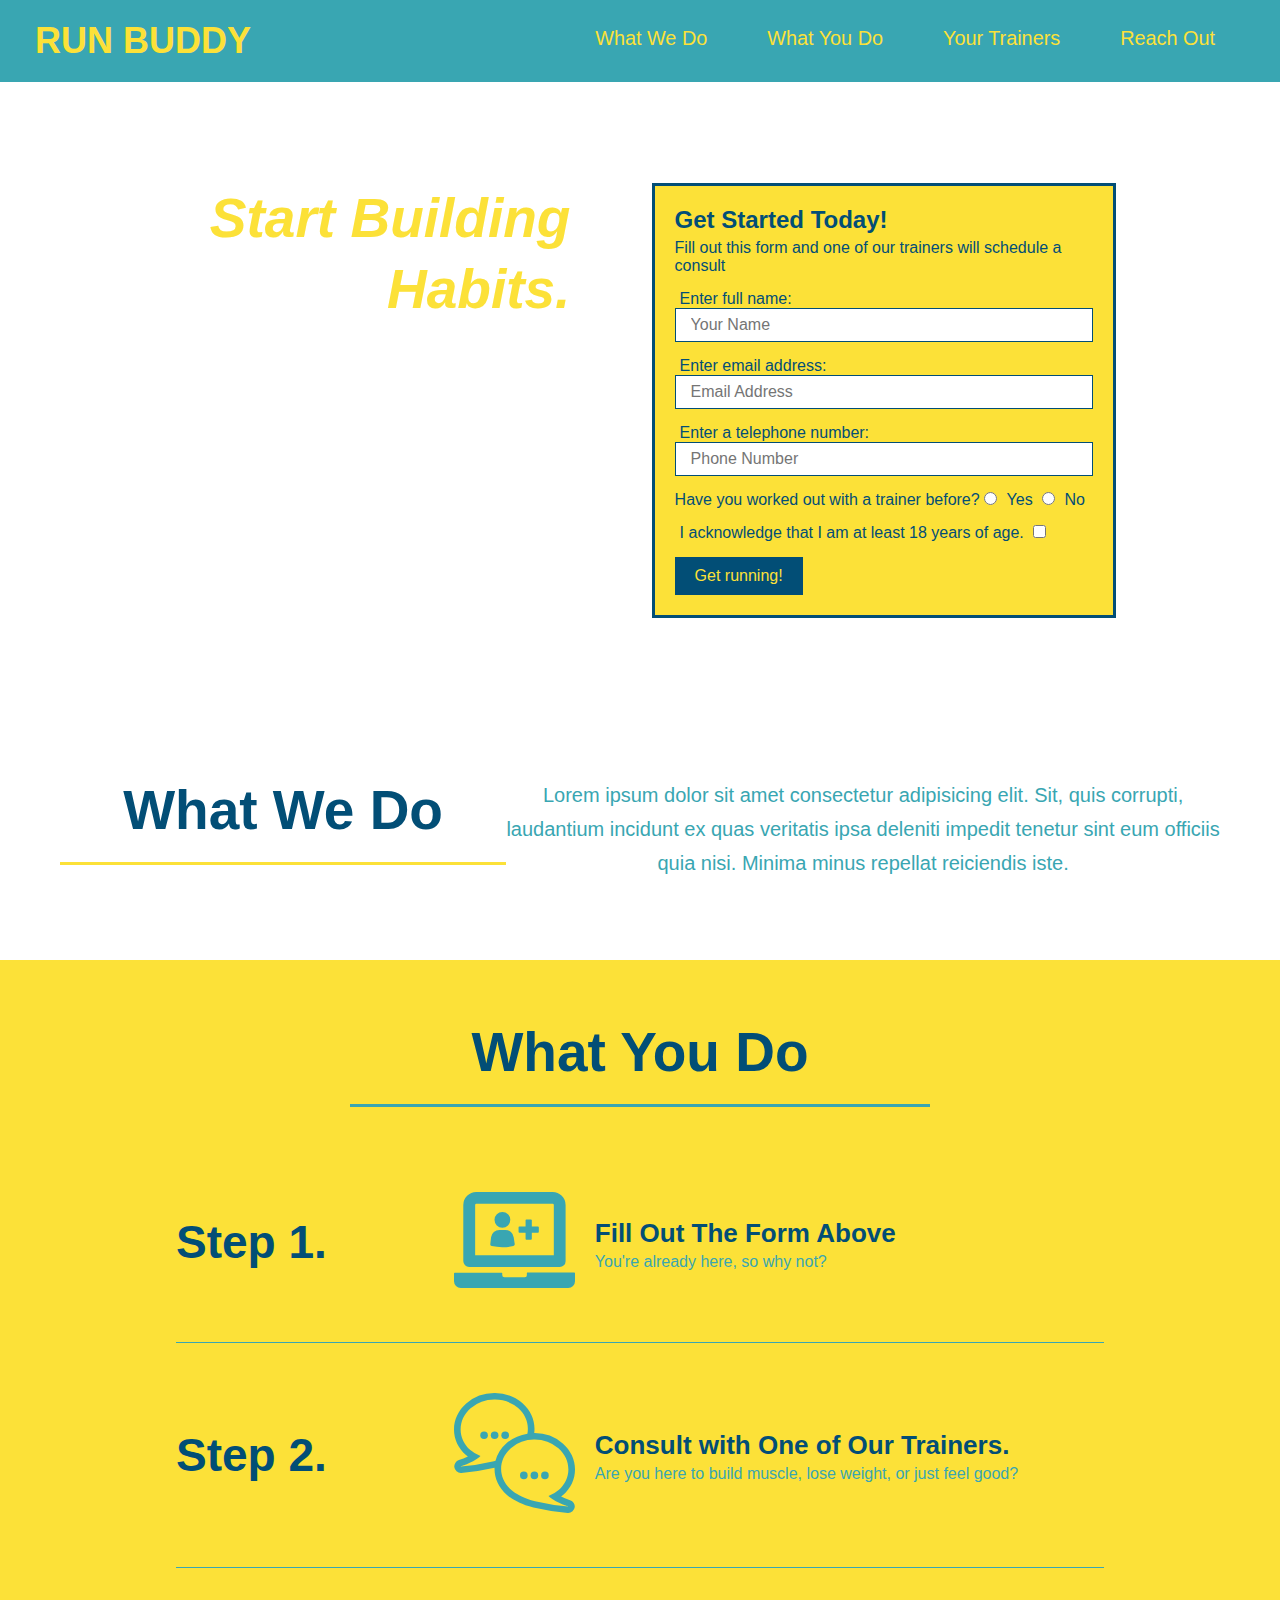
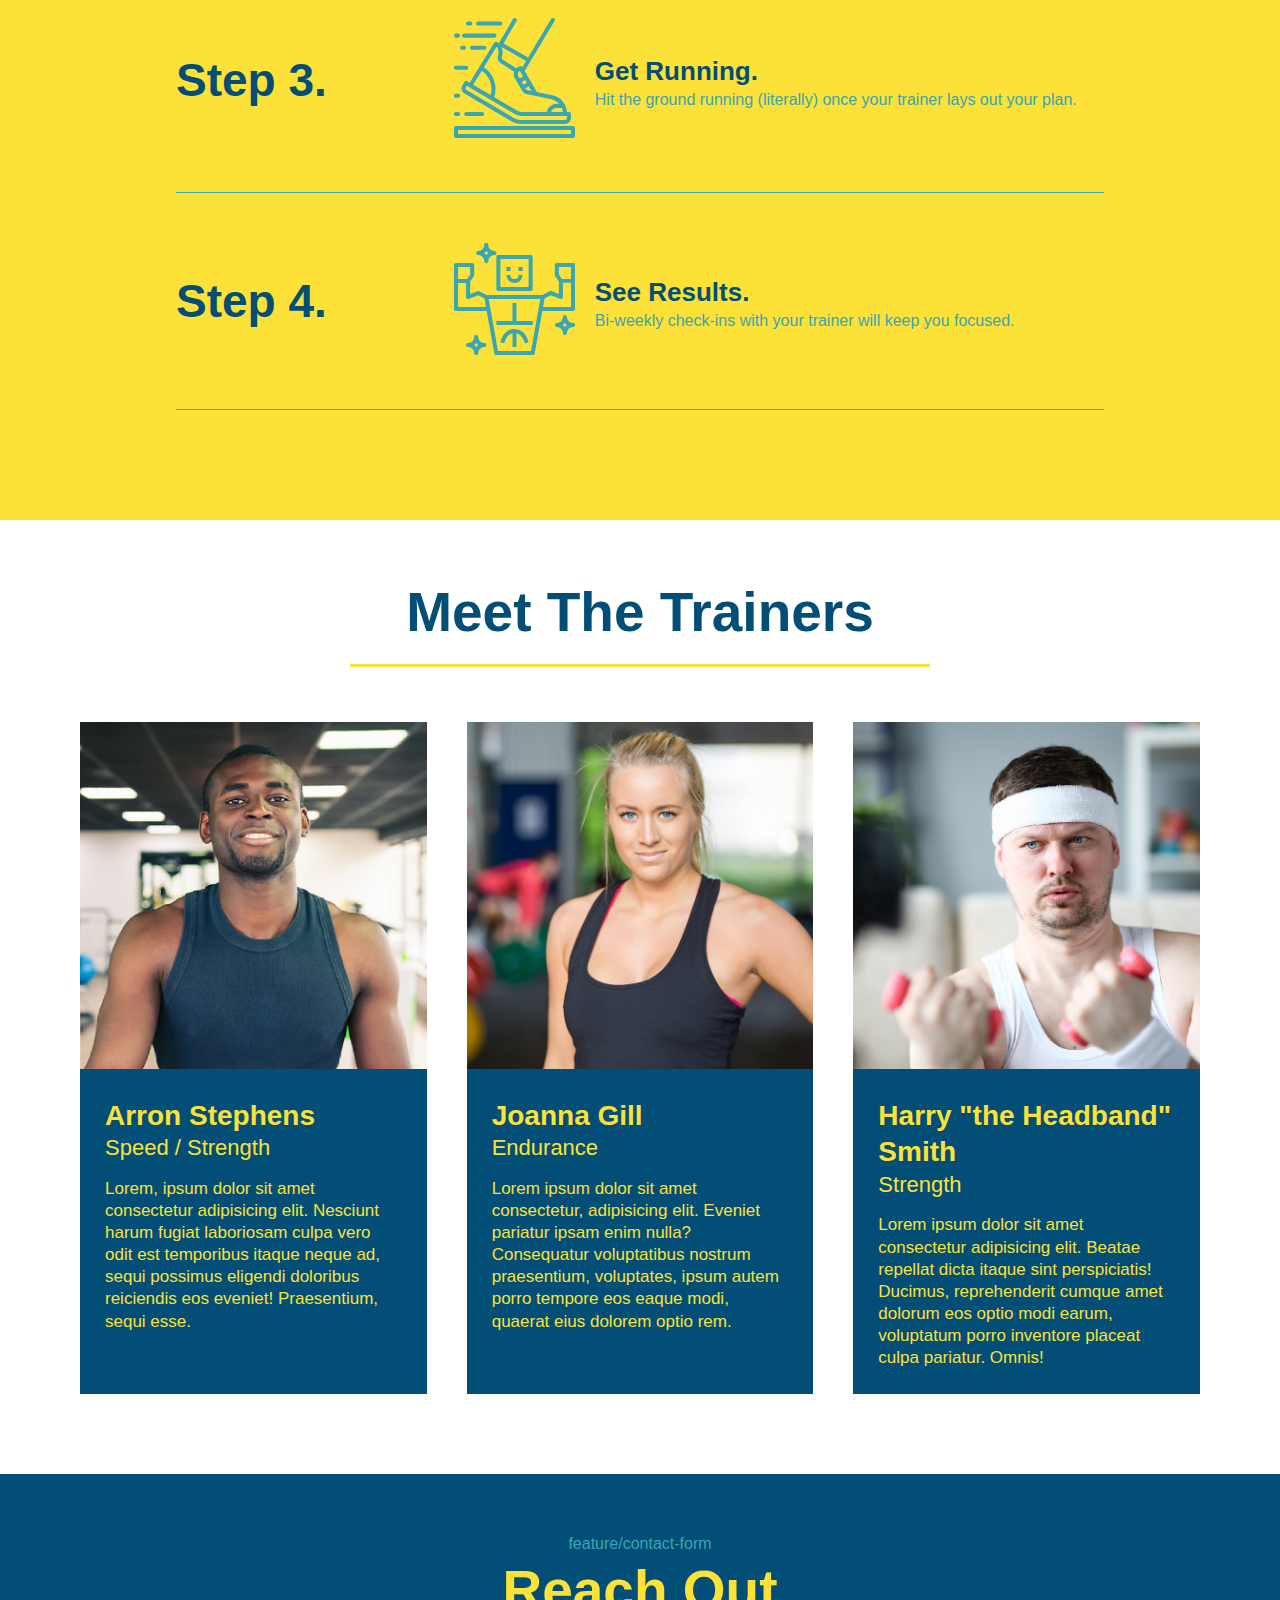
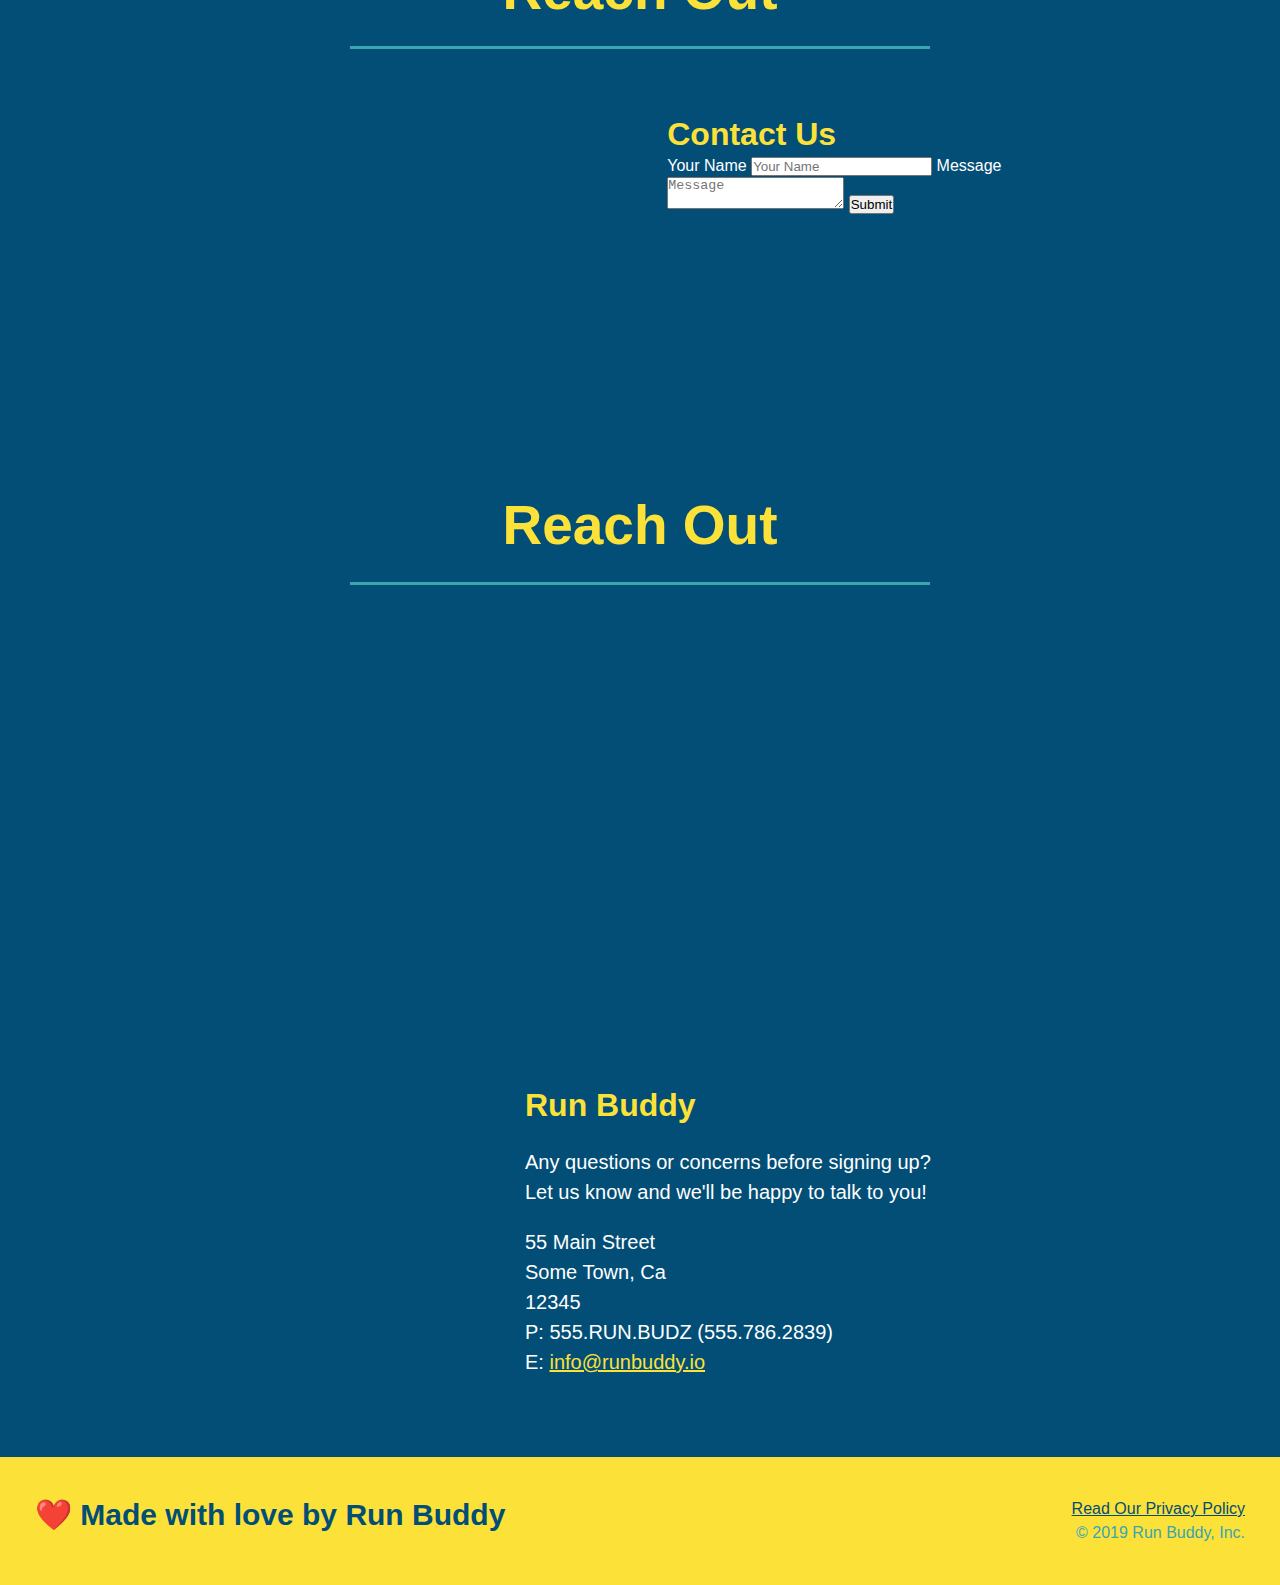
==== index.html @ ae56461f "Merge branch 'master' into feature/contact-form" ====
<!DOCTYPE html>
<html lang="en">
    <head>
        <meta charset="UTF-8" />
        <title>Run Buddy</title>
        <link rel="stylesheet" href="style.css" />
    </head>
    <body>
        <header>
        <h1>
            <a href="index.html">RUN BUDDY</a>
        </h1>
        <nav>
            <!- Unordered list element -->
            <ul>
                <!-- List item element-->
                <li>
                    <a href="#what-we-do">What We Do</a>
                </li>
                <li>
                    <a href="#what-you-do">What You Do</a>
                </li>
                <li>
                    <a href="#your-trainers">Your Trainers</a>
                </li>
                <li>
                    <a href="reach-out">Reach Out</a>
                </li>
            </ul>
        </nav>
        </header>
            <section class="hero">
                <div class="hero-cta">
                    <h2>
                        Start Building Habits.
                    </h2>
                    <p>Lorem ipsum dolor sit amet consectetur adipisicing elit. Impedit, sunt cumque! Quod facere, voluptatibus quae eveniet nesciunt inventore atque fuga voluptas laboriosam laudantium. Recusandae aspernatur deleniti illo sint doloribus architecto!</p>
                </div>
                <div class="hero-form">
                    <h3>Get Started Today!</h3>
                    <p>Fill out this form and one of our trainers will schedule a consult</p>
                    <form>
                        <label for="name">Enter full name:</label>
                        <input type="text" placeholder="Your Name" name="name" id="name" class="form-input" /> 

                        <label for="email">Enter email address:</label>
                        <input type="text" placeholder="Email Address" name="email" id="email" class="form-input" />

                        <label for="phone">Enter a telephone number:</label>
                        <input type="text" placeholder="Phone Number" name="phone" id="phone" class="form-input" />
                    <p>
                        Have you worked out with a trainer before?
                        <input type="radio" name="trainer-confirm" id="trainer-yes" />
                        <label for="trainer-yes">Yes</label>

                        <input type="radio" name="trainer-confirm" id="trainer-no" />
                        <label for="trainer-no">No</label>
                    </p>
                    <p>
                        <label for="checkbox" >
                            I acknowledge that I am at least 18 years of age.
                        </label>
                        <input type="checkbox" name="age-confirm" id="checkbox" />
                    </p>
                    <button type="submit">
                        Get running!
                    </button>
                </form>
            </div>
        </section>

        <section id="what-we-do" class="intro">
            <div class="flex-row">
            <h2 class="section-title primary-border">What We Do</h2>
            <p>
                Lorem ipsum dolor sit amet consectetur adipisicing elit. Sit, quis corrupti, laudantium incidunt ex quas veritatis ipsa deleniti impedit tenetur sint eum officiis quia nisi. Minima minus repellat reiciendis iste.
            </p>
            </div>
        
        </section>
        
        <section id="what-you-do" class="steps">
            <div class="flex-row">
            <h2 class="section-title secondary-border">What You Do</h2>
            </div>
            <div class="step">
                <h3>Step 1.</h3>
                <div class="step-info">
                  <div class="step-img">
                    <img src="images/01-04-svgs/step-1.svg" alt="" />
                  </div>
                  <div class="step-text">
                    <h4>Fill Out The Form Above</h4>
                    <p>You're already here, so why not?</p>
                  </div>
                </div>
              </div>

            <div class="step">
                <h3>Step 2.</h3>
                <div class="step-info">
                    <div class="step-img">
                        <img src="images/01-04-svgs/step-2.svg" alt="" />
                    </div>
                    <div class="step-text">
                    <h4>Consult with One of Our Trainers.</h4>
                    <p>Are you here to build muscle, lose weight, or just feel good?</p>
                    </div>
                </div>
            </div>

            <div class="step">
                <h3>Step 3.</h3>
                <div class="step-info">
                  <div class="step-img">
                    <img src="images/01-04-svgs/step-3.svg" alt="" />
                  </div>
                  <div class="step-text">
                    <h4>Get Running.</h4>
                    <p>Hit the ground running (literally) once your trainer lays out your plan.</p>
                  </div>
                </div>
              </div>

              <div class="step">
                <h3>Step 4.</h3>
                <div class="step-info">
                  <div class="step-img">
                    <img src="images/01-04-svgs/step-4.svg" alt="" />
                  </div>
                  <div class="step-text">
                    <h4>See Results.</h4>
                    <p>Bi-weekly check-ins with your trainer will keep you focused.</p>
                  </div>
                </div>
            </section>
        
        <section id="your-trainers">
            <div class="flex-row">
            <h2 class="section-title primary-border">
                Meet The Trainers
            </h2>
            </div>

            <div class="trainers">
            <article class="trainer">
                <img src="images/01-05-trainers/trainer-1.jpg" alt="Arron Stephens in his workout clothes, ready to pump iron" />
                <div class="trainer-bio">
                    <h3 class="trainer-name">Arron Stephens</h3>
                    <h4 class="trainer-role">Speed / Strength</h4>
                    <p>Lorem, ipsum dolor sit amet consectetur adipisicing elit. Nesciunt harum fugiat laboriosam culpa vero odit est temporibus itaque neque ad, sequi possimus eligendi doloribus reiciendis eos eveniet! Praesentium, sequi esse.</p>
                </div>
            </article>
            
            <article class="trainer">
                <img src="images/01-05-trainers/trainer-2.jpg" alt="Joanna Gill cooling off after a workout" />
                <div class="trainer-bio">
                    <h3 class="trainer-name">Joanna Gill</h3>
                    <h4 class="trainer-role">Endurance</h4>
                    <p>
                        Lorem ipsum dolor sit amet consectetur, adipisicing elit. Eveniet pariatur ipsam enim nulla? Consequatur voluptatibus nostrum praesentium, voluptates, ipsum autem porro tempore eos eaque modi, quaerat eius dolorem optio rem.
                    </p>
                </div>
            </article>

            <article class="trainer">
                <img src="images/01-05-trainers/trainer-3.jpg" alt="Harry Smith wearing a headband and lifting comically small pink weights" />
                <div class="trainer-bio text-left">
                    <h3 class="trainer-name">Harry "the Headband" Smith</h3>
                    <h4 class="trainer-role">Strength</h4>
                    <p>Lorem ipsum dolor sit amet consectetur adipisicing elit. Beatae repellat dicta itaque sint perspiciatis! Ducimus, reprehenderit cumque amet dolorum eos optio modi earum, voluptatum porro inventore placeat culpa pariatur. Omnis!</p>
                </div>
            </article>
        </section> 
    </div>   

        <section id="reach-out" class="contact">
feature/contact-form
            <div class="flex-row">
            <h2 class="section-title secondary-border">Reach Out</h2>
            </div>
            <div class="contact-info">
                <iframe src="https://www.google.com/maps/embed?pb=!1m18!1m12!1m3!1d3467.447802961985!2d-95.62896778483685!3d29.648777344109668!2m3!1f0!2f0!3f0!3m2!1i1024!2i768!4f13.1!3m3!1m2!1s0x8640e7405aaaf59f%3A0x9c32cf1bd6665d55!2s13707%20Hudson%20Ct%2C%20Sugar%20Land%2C%20TX%2077498!5e0!3m2!1sen!2sus!4v1644106395848!5m2!1sen!2sus" width="400" height="400" style="border:0;" allowfullscreen="" loading="lazy">
                </iframe>
                <div class="contact-form">
                    <h3>Contact Us</h3>
                    <form>
                       <label for="contact-name">Your Name</label>
                       <input type="text" id="contact-name" placeholder="Your Name" />
                  
                       <label for="contact-message">Message</label>
                       <textarea id="contact-message" placeholder="Message"></textarea>
                  
                       <button type="submit">Submit</button>
                      </form>
                  </div>

            <h2 class="section-title secondary-border">Reach Out</h2>
            <div class="contact-info">
                <iframe src="https://www.google.com/maps/embed?pb=!1m18!1m12!1m3!1d3467.447802961985!2d-95.62896778483685!3d29.648777344109668!2m3!1f0!2f0!3f0!3m2!1i1024!2i768!4f13.1!3m3!1m2!1s0x8640e7405aaaf59f%3A0x9c32cf1bd6665d55!2s13707%20Hudson%20Ct%2C%20Sugar%20Land%2C%20TX%2077498!5e0!3m2!1sen!2sus!4v1644106395848!5m2!1sen!2sus" width="400" height="400" style="border:0;" allowfullscreen="" loading="lazy">
              </iframe>
                <div>
                    <h3>Run Buddy</h3>
                    <p>
                        Any questions or concerns before signing up?
                        <br />
                        Let us know and we'll be happy to talk to you!
                    </p>
                    <address>
                        55 Main Street <br/>
                        Some Town, Ca <br/>
                        12345<br />
                        P: 555.RUN.BUDZ (555.786.2839)<br/>
                        E: <a href="mailto:info@runbuddy.io">info@runbuddy.io</a>
                    </address>
                </div>
            </div>
        </section>

        <footer>
            <h2>❤️ Made with love by Run Buddy</h2>
            <div>
                <a href="privacy-policy.html">Read Our Privacy Policy</a><br />
                &copy; 2019 Run Buddy, Inc.
            </div>
        </footer>
       
    </body>
</html>
---- style.css ----
* {
    margin: 0;
    padding: 0;
    box-sizing: border-box;
}
body {
    color: #39a6b2;
    font-family:Arial, Helvetica, sans-serif;
}
header {
    padding: 20px 35px;
    background-color: #39a6b2;
}
header h1 {
    font-weight: bold;
    font-size: 36px;
    color: #fce138;
    margin: 0;
    display: inline;
}

header a {
    text-decoration: none;
    color: #fce138;
}

header nav {
    float: right;
    margin: 7px 0;
}

header nav ul  {
    display:flex;
    flex-wrap: wrap;
    justify-content: space-between;
    align-items: center;
    list-style: none;
    
}

header nav ul li a {
    margin: 0 30px;
    font-weight: lighter;
    font-size: 1.55vw;
}
footer {
    background: #fce138;
    width: 100%;
    padding: 40px 35px;
    display: flex;
    justify-content: space-between;
    flex-wrap: wrap;
}

footer h2 {
    color: #024e76;
    font-size: 30px;
    margin: 0;
}

footer div {
    line-height: 1.5;
    text-align: right;
}

footer a {
    color: #024e76
}

section {
    padding: 60px;
}

.hero {
    background-image: url("../run-buddy/images/hero-bg.jpeg");
    background-size: cover;
    background-position: center;
    display: flex;
    justify-content: center;
    flex-wrap: wrap;
}

.hero-form {
    color:#024e76;
    padding:20px;
    background-color: #fce138;
    border: solid 3px #024e76;  
    width: 40%;
    margin:3.5%;
}

.hero-form h3 {
    font-size:24px;
    margin:0;
}

.hero-form p {
    margin: 5px 0 15px 0;
}

.form-input {
    border: 1px solid #024e76;
    display: block;
    padding:7px 15px;
    font-size: 16px;
    color:#024e76;
    width: 100%;
    margin-bottom: 15px;
}

.hero-form label {
    margin: 0 5px;
}

.hero-form button {
    color:#fce138;
    background-color: #024e76;
    border: none;
    padding: 10px 20px;
    font-size: 16px;
}

.hero-cta {
    width: 35%;
    text-align: right;
    margin: 3.5%;
    color: #fff;
    font-size: 18px;
    line-height: 1.3;
}

.hero-cta h2 {
    font-style: italic;
    font-size: 55px;
    color: #fce138;
}


.intro p {
    line-height: 1.7;
    color: #39a6b2;
    width: 80%;
    font-size: 20px;
    margin: 0 auto;
    text-align: center;
}

.steps {
    background:#fce138;
}

.section-title {
    font-size: 55px;
    color:#024e76;
    border-bottom: 3px solid;
    padding-bottom: 20px;
    text-align: center;
    margin: 0 auto 35px auto;
    width: 50%;
}

.primary-border {
    border-color: #fce138;
}

.secondary-border {
    border-color: #39a6b2
}

.step {
    margin: 50px auto;
    padding-bottom: 50px;
    width: 80%;
    border-bottom: 1px solid #39a6b2;
    display: flex;
    flex-wrap: wrap;
    align-items: center;
    justify-content: space-between;
}

.step h3 {
    color: #024e76;
    font-size: 46px;
    flex: 1 30%;
}

.step-info {
    flex: 2 70%;
    display: flex;
    flex-wrap: wrap;
    align-items: center;
}

.step-text {
    flex: 12;
}

.steps-text p {
    color: #39a6b2;
    font-size: 18px;
}

.step-text h4 {
    font-size: 26px;
    line-height: 1.5;
    color: #024e76;
}

.step-img {
    flex: 1 12%;
    margin-right: 20px;
}

.step-img img {
    max-width: 100%;
}

.trainers {
    width: 100%;
    margin:0 auto;
    display:flex;
    flex-wrap: wrap;
    justify-content: space-around;
}

.trainer {
    margin: 20px;
    background: #024e76;
    color:#fce138;
    overflow:auto;
    flex: 1;
}

.trainer img {
    width: 100%;
    
}

.trainer-bio {
    padding: 25px;
    line-height: 1.3;
}

.text-left {
    text-align: left;
}

.text-right {
    text-align: right;
}

.flex-row {
    display: flex;

}

.trainer-bio h3 {
    font-size: 28px;
    
}

.trainer-bio h4 {
    font-weight: lighter;
    font-size: 22px;
    margin-bottom: 15px;
    
}

.trainer-bio p {
    font-size: 17px;
 feature/contact-form
    
}

.contact {

    line-height: 1.3;
}

.contact {
    text-align: center;

    background: #024e76
}

.contact h2 {
    color:#fce138;
}

.contact-info iframe {
    width: 400px;
    height: 400px;
}

.contact-info div {
    width: 410px;
    display: inline-block;
    vertical-align: top;
    text-align: left;
    margin: 30px 0 0 60px;
    color: white;
}

.contact-info h3 {
    color: #fce138;
    font-size: 32px;
}

.contact-info p, .contact-info address {
    margin: 20px 0;
    line-height: 1.5;
    font-size: 20px;
    font-style: normal;
}

.contact-info a {
    color:#fce138
}
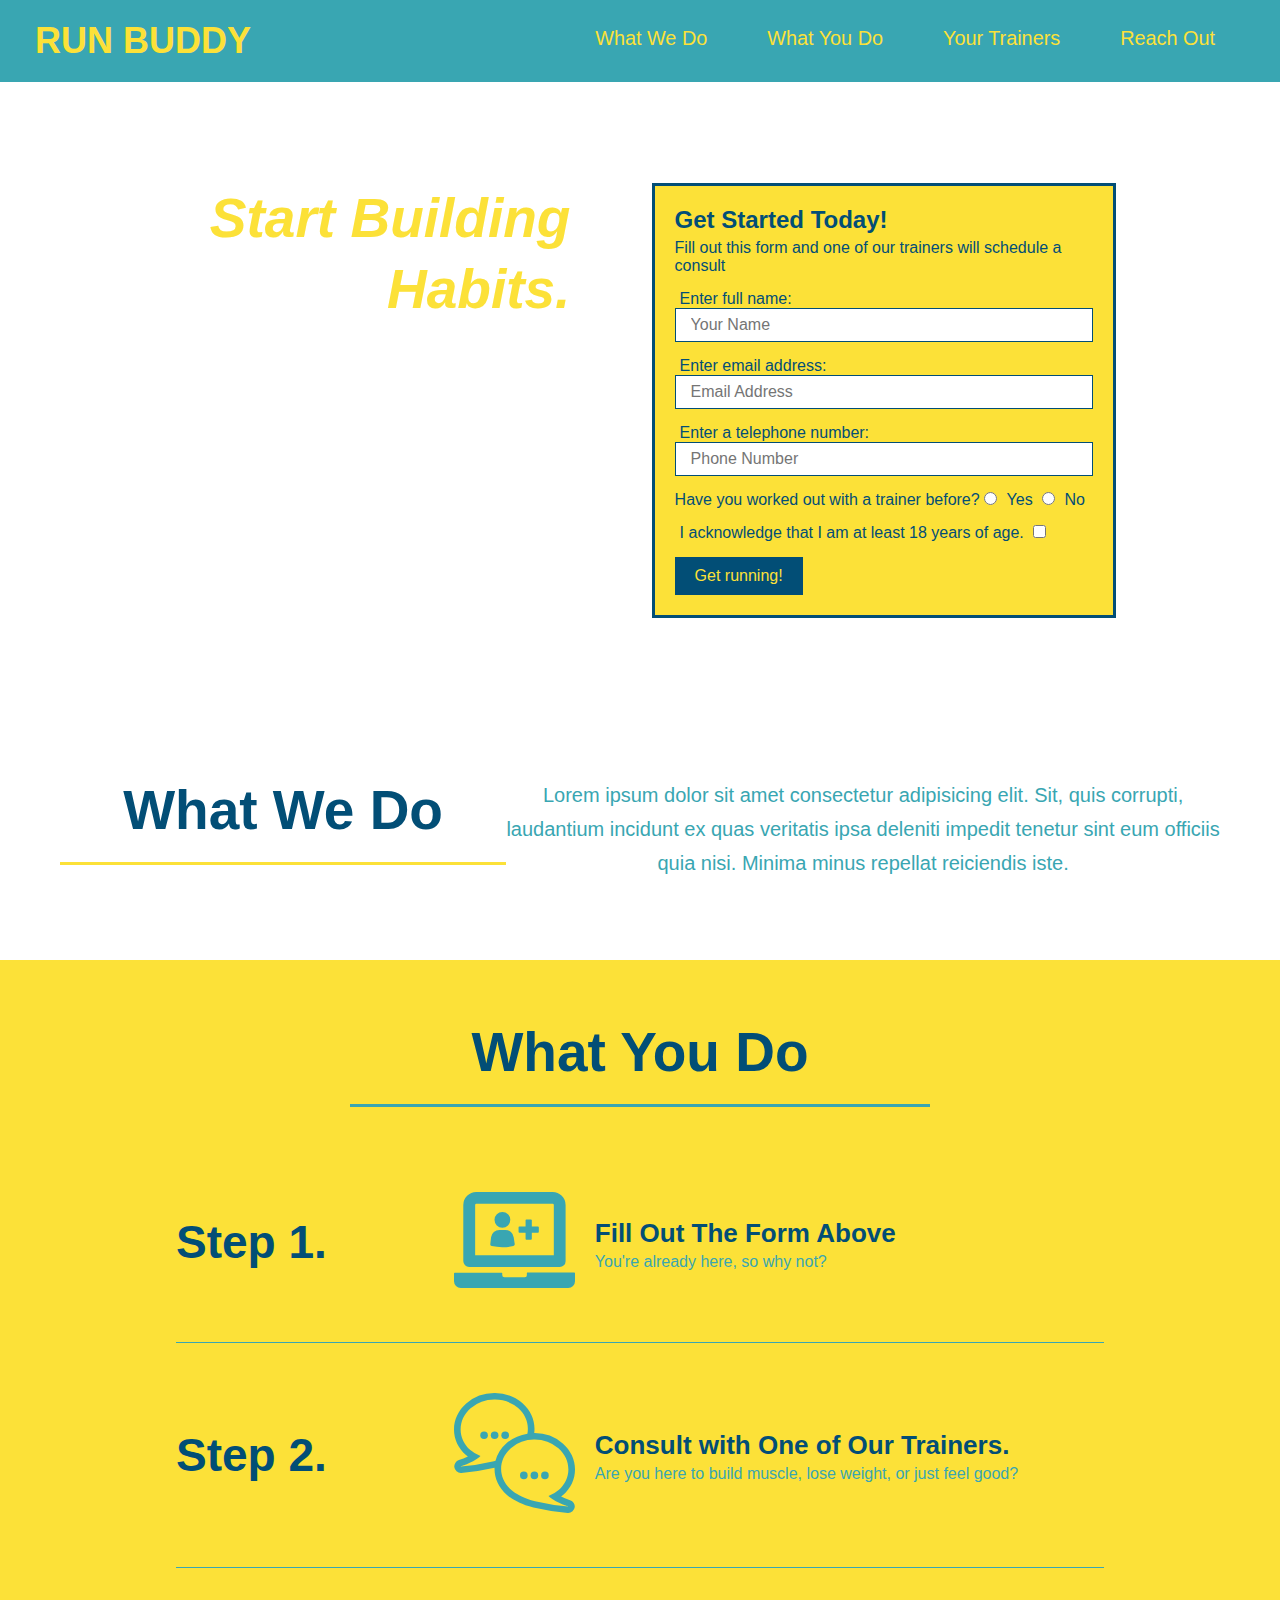
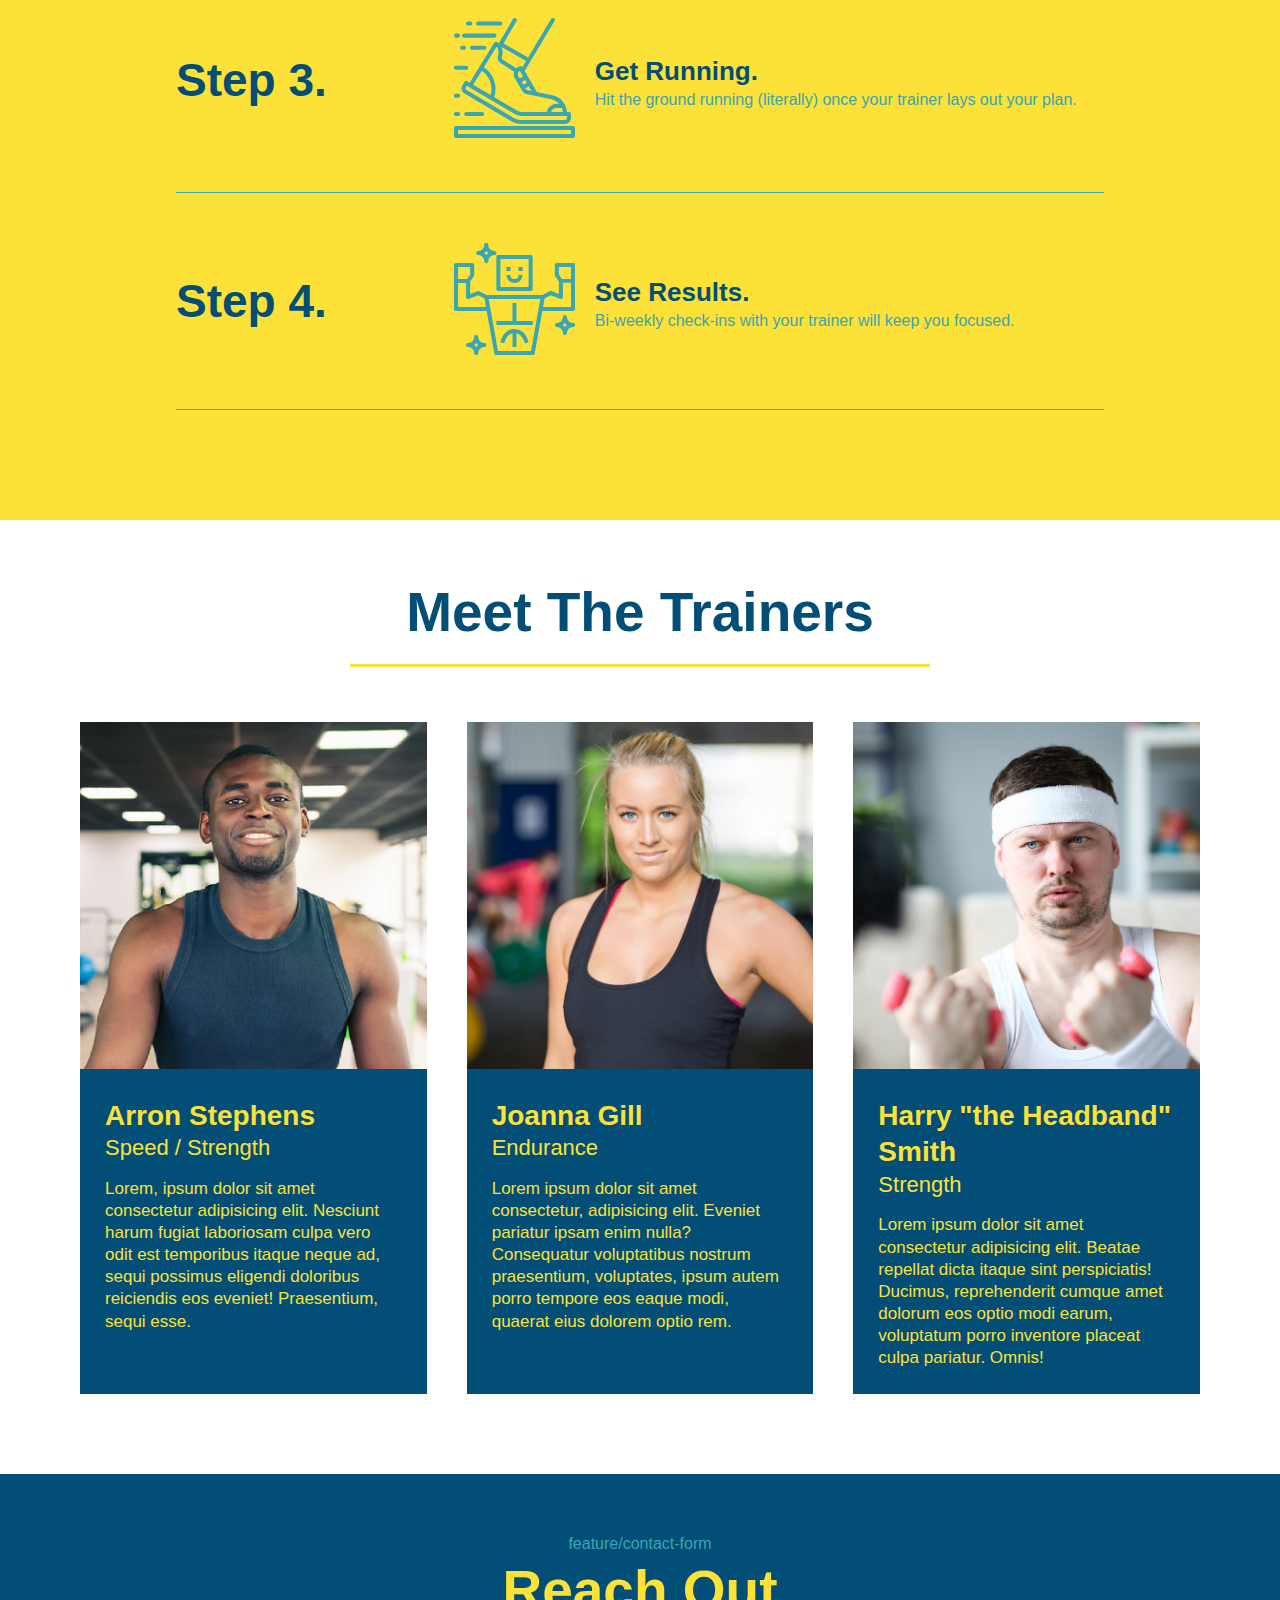
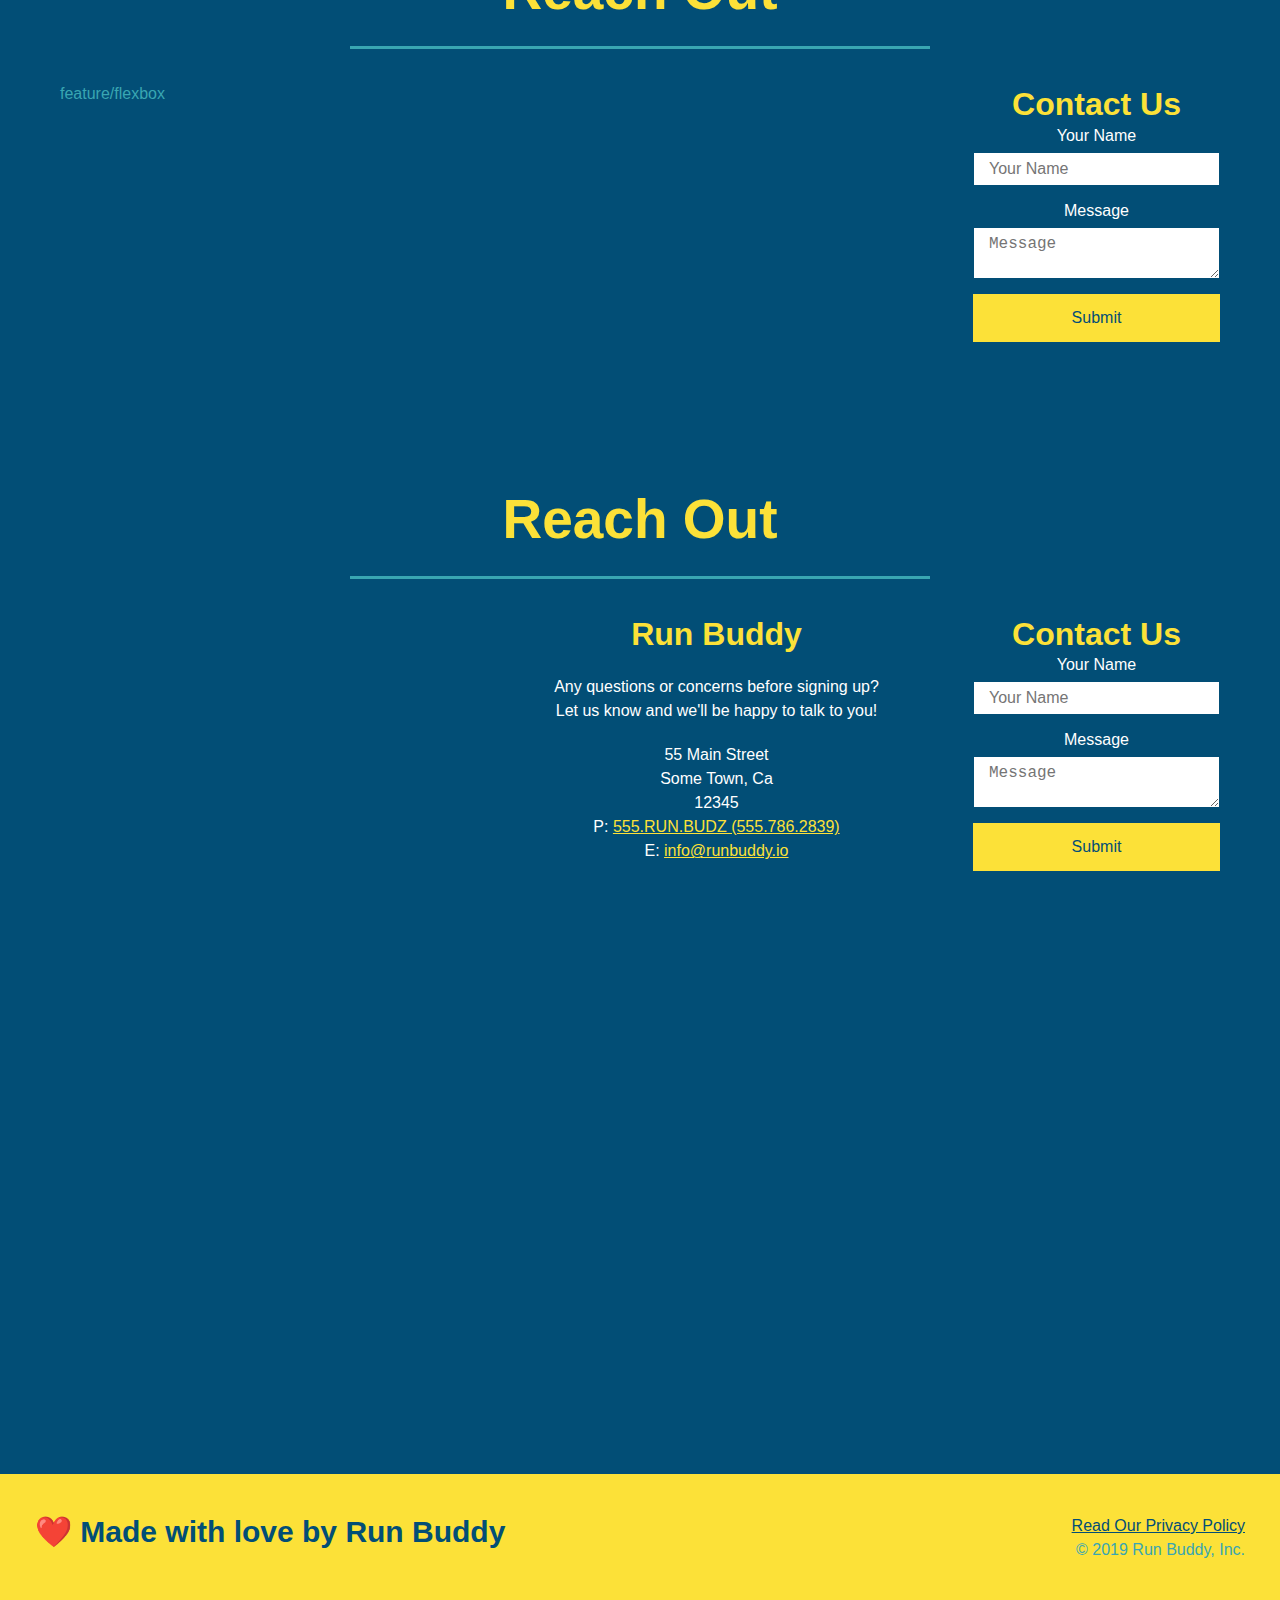
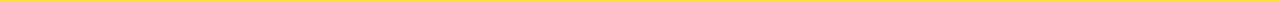
==== commit cee8649e: "Merge branch 'master' into feature/flexbox" ====
--- a/index.html
+++ b/index.html
@@ -180,6 +180,8 @@
             <h2 class="section-title secondary-border">Reach Out</h2>
             </div>
             <div class="contact-info">
+feature/flexbox
+
                 <iframe src="https://www.google.com/maps/embed?pb=!1m18!1m12!1m3!1d3467.447802961985!2d-95.62896778483685!3d29.648777344109668!2m3!1f0!2f0!3f0!3m2!1i1024!2i768!4f13.1!3m3!1m2!1s0x8640e7405aaaf59f%3A0x9c32cf1bd6665d55!2s13707%20Hudson%20Ct%2C%20Sugar%20Land%2C%20TX%2077498!5e0!3m2!1sen!2sus!4v1644106395848!5m2!1sen!2sus" width="400" height="400" style="border:0;" allowfullscreen="" loading="lazy">
                 </iframe>
                 <div class="contact-form">
@@ -199,22 +201,43 @@
             <div class="contact-info">
                 <iframe src="https://www.google.com/maps/embed?pb=!1m18!1m12!1m3!1d3467.447802961985!2d-95.62896778483685!3d29.648777344109668!2m3!1f0!2f0!3f0!3m2!1i1024!2i768!4f13.1!3m3!1m2!1s0x8640e7405aaaf59f%3A0x9c32cf1bd6665d55!2s13707%20Hudson%20Ct%2C%20Sugar%20Land%2C%20TX%2077498!5e0!3m2!1sen!2sus!4v1644106395848!5m2!1sen!2sus" width="400" height="400" style="border:0;" allowfullscreen="" loading="lazy">
               </iframe>
+
                 <div>
-                    <h3>Run Buddy</h3>
-                    <p>
-                        Any questions or concerns before signing up?
-                        <br />
-                        Let us know and we'll be happy to talk to you!
-                    </p>
-                    <address>
-                        55 Main Street <br/>
-                        Some Town, Ca <br/>
-                        12345<br />
-                        P: 555.RUN.BUDZ (555.786.2839)<br/>
-                        E: <a href="mailto:info@runbuddy.io">info@runbuddy.io</a>
-                    </address>
-                </div>
-            </div>
+                  <h3>Run Buddy</h3>
+                  <p>
+                    Any questions or concerns before signing up?
+                    <br />
+                    Let us know and we'll be happy to talk to you!
+                  </p>
+              
+                  <address>
+                    55 Main Street <br />
+                    Some Town, Ca <br />
+                    12345 <br />
+                    P: <a href="tel:555.786.2839">555.RUN.BUDZ (555.786.2839)</a><br />
+                    E: <a href="mailto://info@runbuddy.io">info@runbuddy.io</a>
+                  </address>
+              
+                </div>
+              
+                <div class="contact-form">
+                  <h3>Contact Us</h3>
+                  <form>
+                    <label for="contact-name">Your Name</label>
+                    <input type="text" id="contact-name" placeholder="Your Name" />
+              
+                    <label for="contact-message">Message</label>
+                    <textarea id="contact-message" placeholder="Message"></textarea>
+              
+                    <button type="submit">Submit</button>
+                  </form>
+                </div>
+              
+                <iframe
+                  src="https://www.google.com/maps/embed?pb=!1m14!1m12!1m3!1d12182.30520634488!2d-74.0652613!3d40.2407219!2m3!1f0!2f0!3f0!3m2!1i1024!2i768!4f13.1!5e0!3m2!1sen!2sus!4v1561060983193!5m2!1sen!2sus"
+                  frameborder="0" style="border:0" allowfullscreen></iframe>
+              
+              </div>
         </section>
 
         <footer>
--- a/style.css
+++ b/style.css
@@ -287,17 +287,17 @@
     color:#fce138;
 }
 
+.contact-info {
+    display: flex;
+    justify-content: space-between;
+    flex-wrap: wrap;
+}
+
 .contact-info iframe {
-    width: 400px;
     height: 400px;
 }
 
 .contact-info div {
-    width: 410px;
-    display: inline-block;
-    vertical-align: top;
-    text-align: left;
-    margin: 30px 0 0 60px;
     color: white;
 }
 
@@ -309,7 +309,7 @@
 .contact-info p, .contact-info address {
     margin: 20px 0;
     line-height: 1.5;
-    font-size: 20px;
+    font-size: 16px;
     font-style: normal;
 }
 
@@ -317,3 +317,23 @@
     color:#fce138
 }
 
+.contact-form input, .contact-form textarea {
+    border: 1px solid #024e76;
+    display: block;
+    padding: 7px 15px;
+    font-size: 16px;
+    color: #024e76;
+    width: 100%;
+    margin-bottom: 15px;
+    margin-top: 5px;
+}
+
+.contact-form button {
+    width: 100%;
+    border: none;
+    background: #fce138;
+    color: #024e76;
+    text-align: center;
+    padding: 15px 0;
+    font-size: 16px;
+}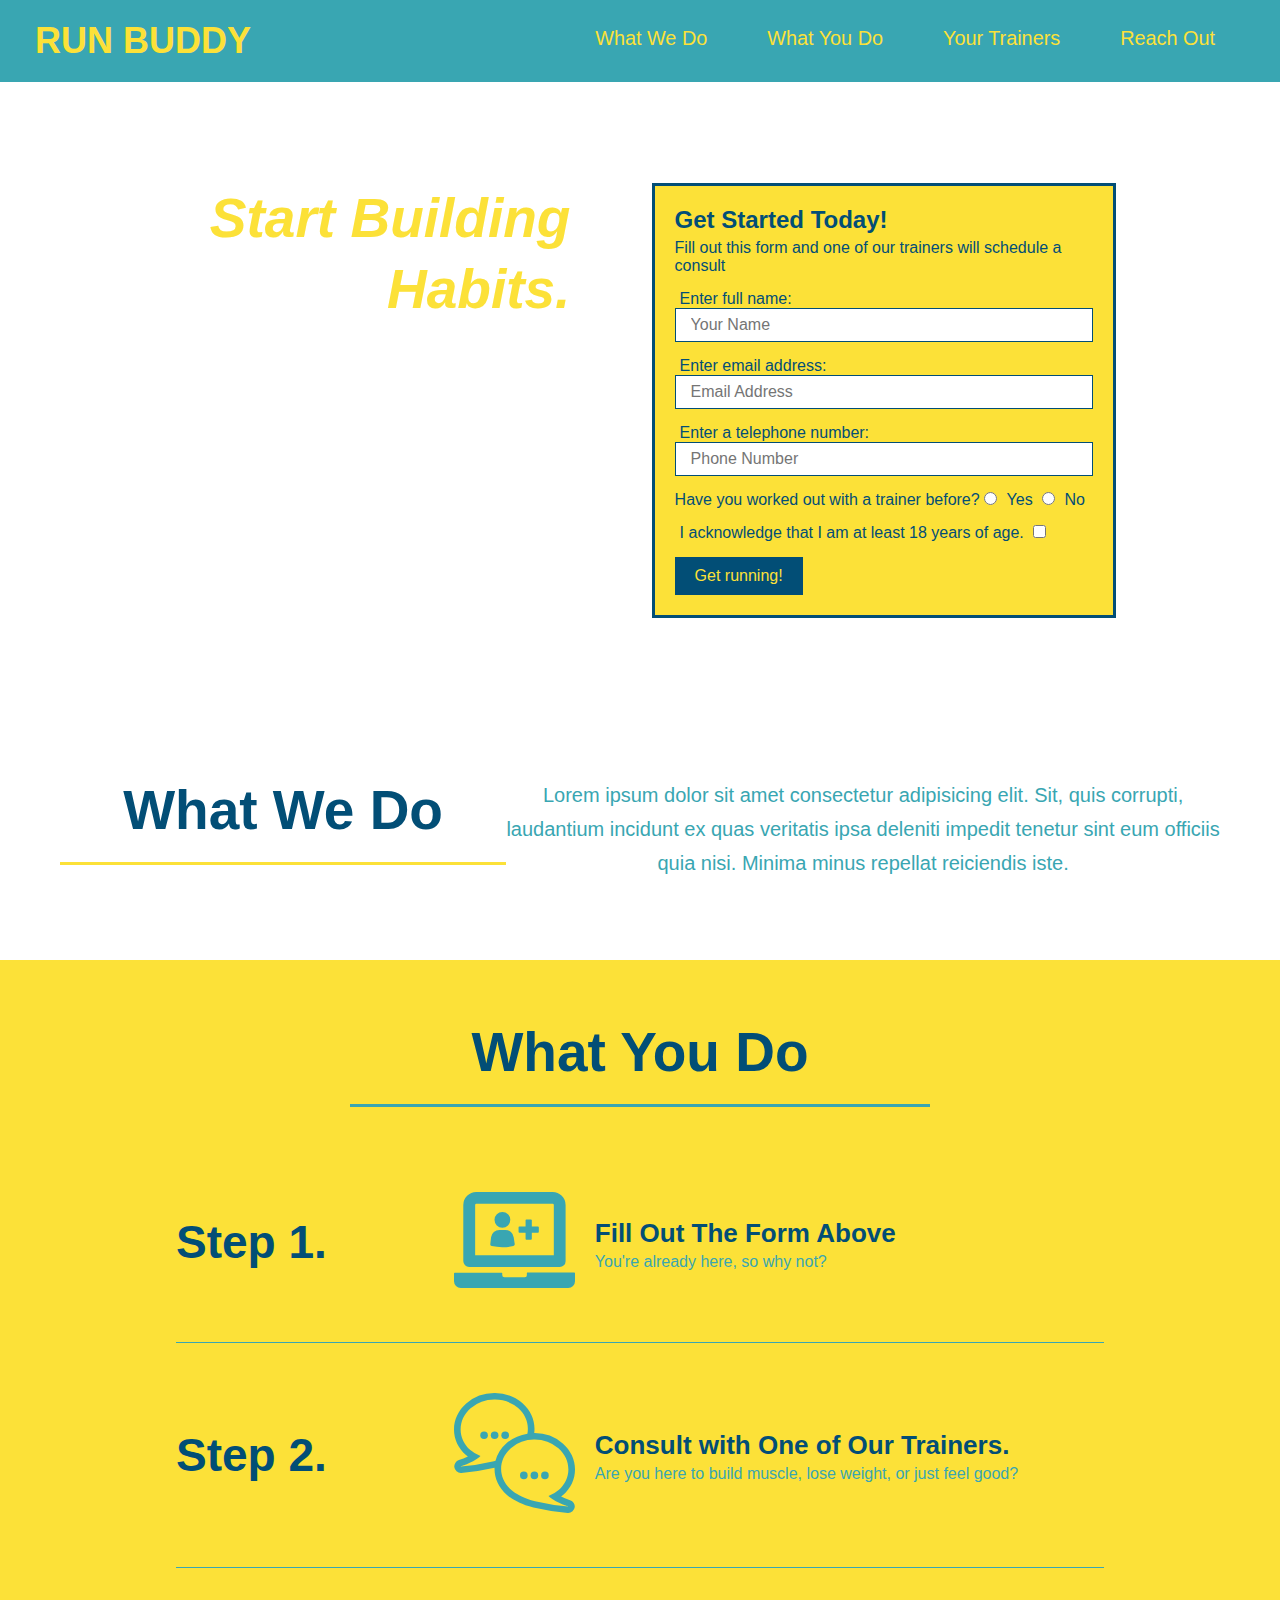
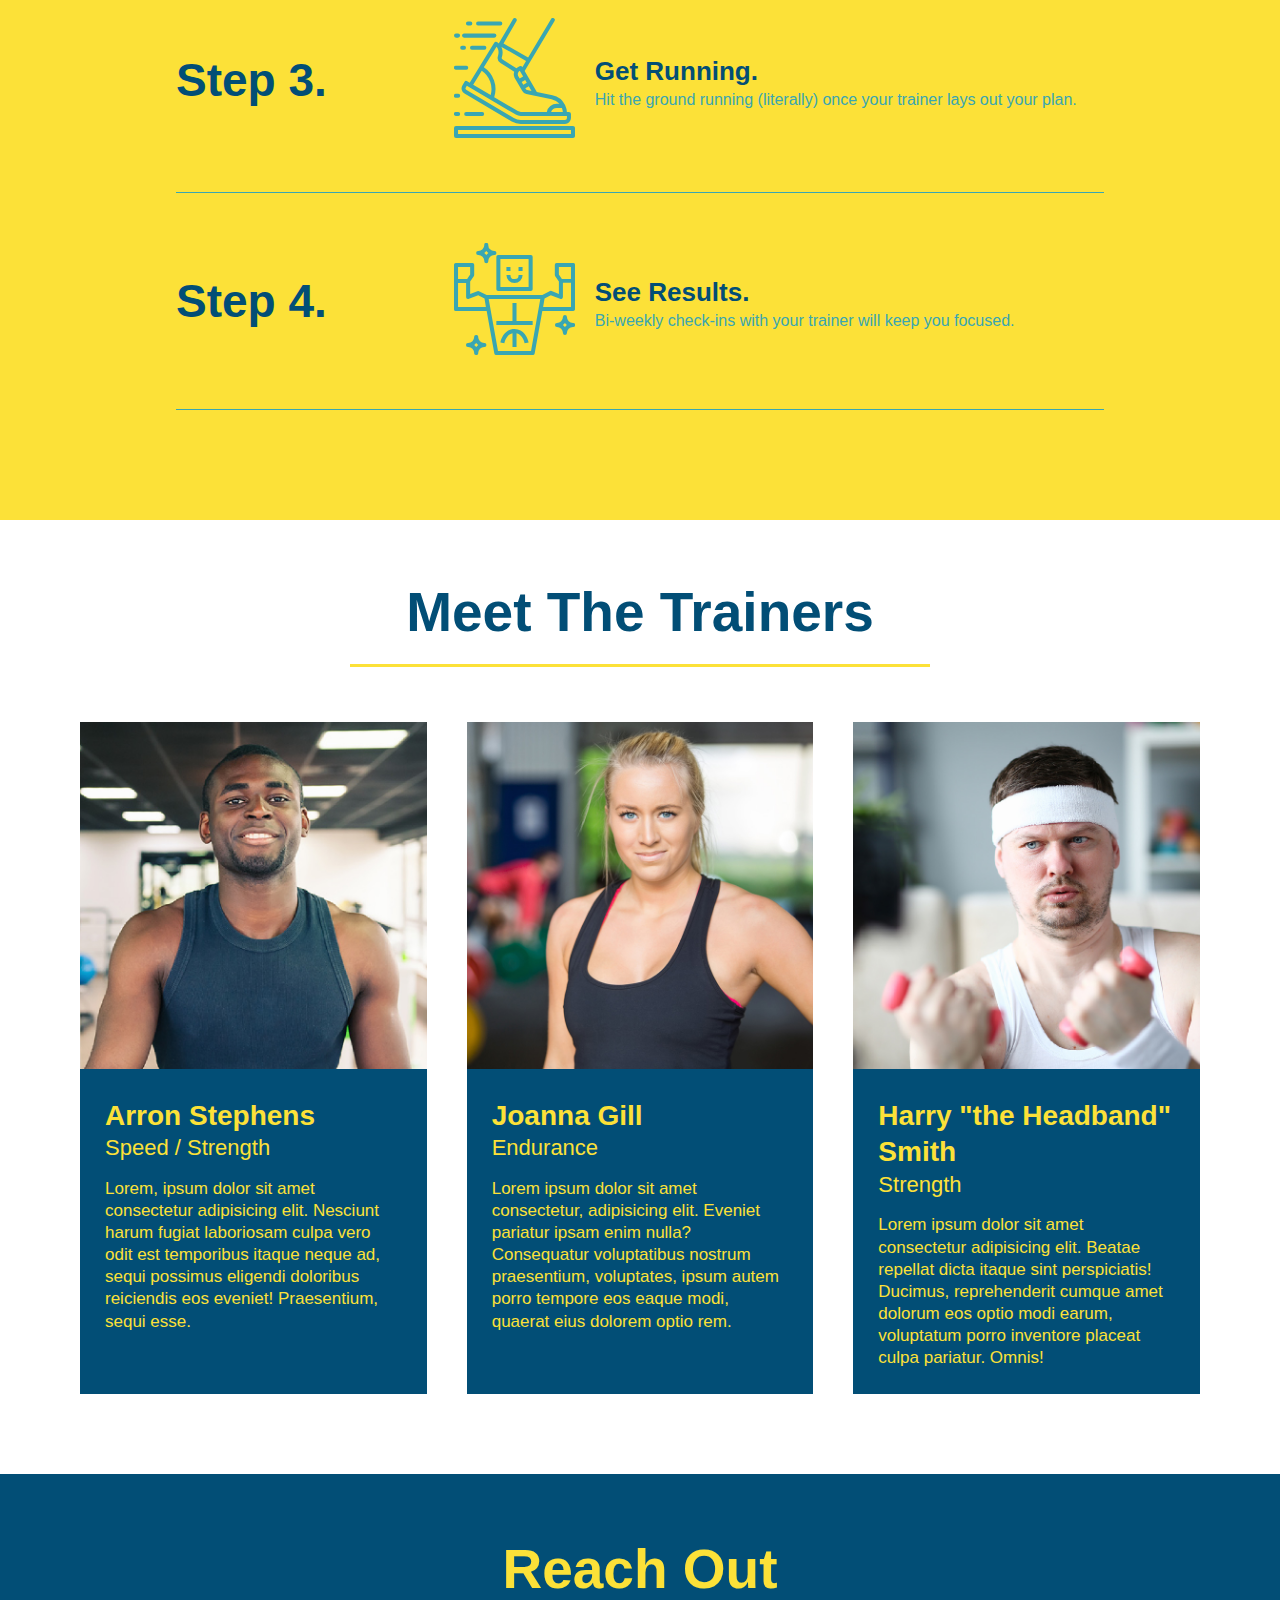
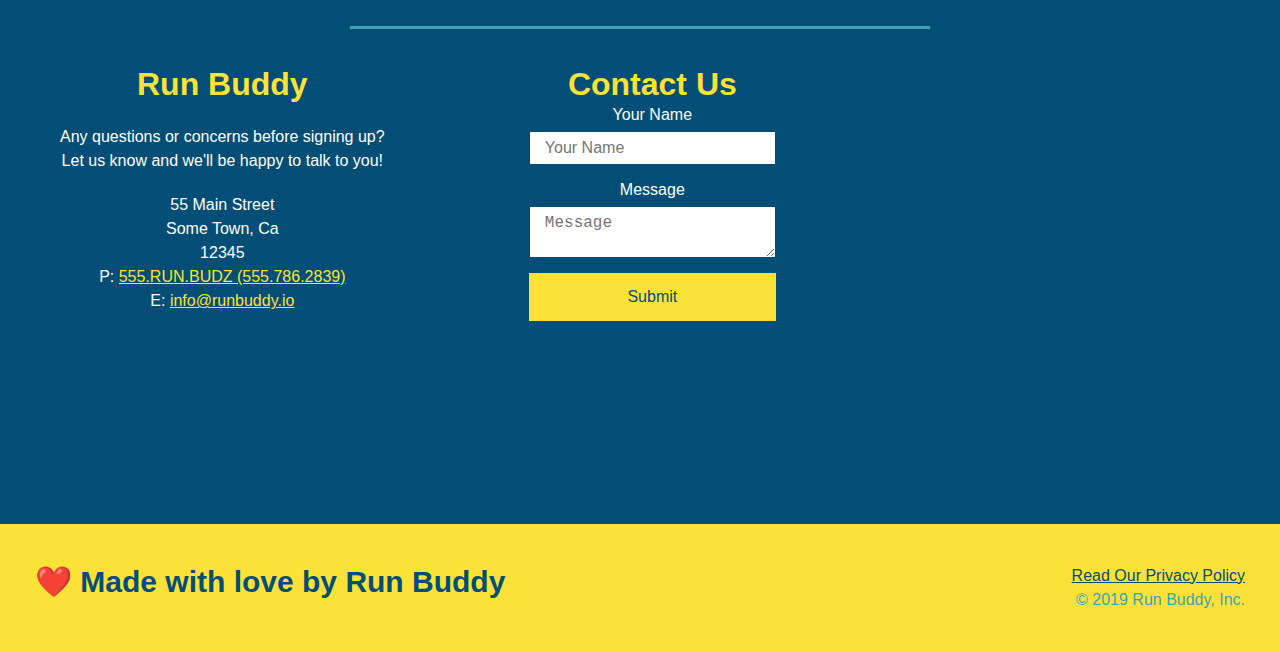
==== commit 93107e28: "Update index.html" ====
--- a/index.html
+++ b/index.html
@@ -175,33 +175,10 @@
     </div>   
 
         <section id="reach-out" class="contact">
-feature/contact-form
             <div class="flex-row">
             <h2 class="section-title secondary-border">Reach Out</h2>
             </div>
             <div class="contact-info">
-feature/flexbox
-
-                <iframe src="https://www.google.com/maps/embed?pb=!1m18!1m12!1m3!1d3467.447802961985!2d-95.62896778483685!3d29.648777344109668!2m3!1f0!2f0!3f0!3m2!1i1024!2i768!4f13.1!3m3!1m2!1s0x8640e7405aaaf59f%3A0x9c32cf1bd6665d55!2s13707%20Hudson%20Ct%2C%20Sugar%20Land%2C%20TX%2077498!5e0!3m2!1sen!2sus!4v1644106395848!5m2!1sen!2sus" width="400" height="400" style="border:0;" allowfullscreen="" loading="lazy">
-                </iframe>
-                <div class="contact-form">
-                    <h3>Contact Us</h3>
-                    <form>
-                       <label for="contact-name">Your Name</label>
-                       <input type="text" id="contact-name" placeholder="Your Name" />
-                  
-                       <label for="contact-message">Message</label>
-                       <textarea id="contact-message" placeholder="Message"></textarea>
-                  
-                       <button type="submit">Submit</button>
-                      </form>
-                  </div>
-
-            <h2 class="section-title secondary-border">Reach Out</h2>
-            <div class="contact-info">
-                <iframe src="https://www.google.com/maps/embed?pb=!1m18!1m12!1m3!1d3467.447802961985!2d-95.62896778483685!3d29.648777344109668!2m3!1f0!2f0!3f0!3m2!1i1024!2i768!4f13.1!3m3!1m2!1s0x8640e7405aaaf59f%3A0x9c32cf1bd6665d55!2s13707%20Hudson%20Ct%2C%20Sugar%20Land%2C%20TX%2077498!5e0!3m2!1sen!2sus!4v1644106395848!5m2!1sen!2sus" width="400" height="400" style="border:0;" allowfullscreen="" loading="lazy">
-              </iframe>
-
                 <div>
                   <h3>Run Buddy</h3>
                   <p>
@@ -249,4 +226,4 @@
         </footer>
        
     </body>
-</html>+</html>
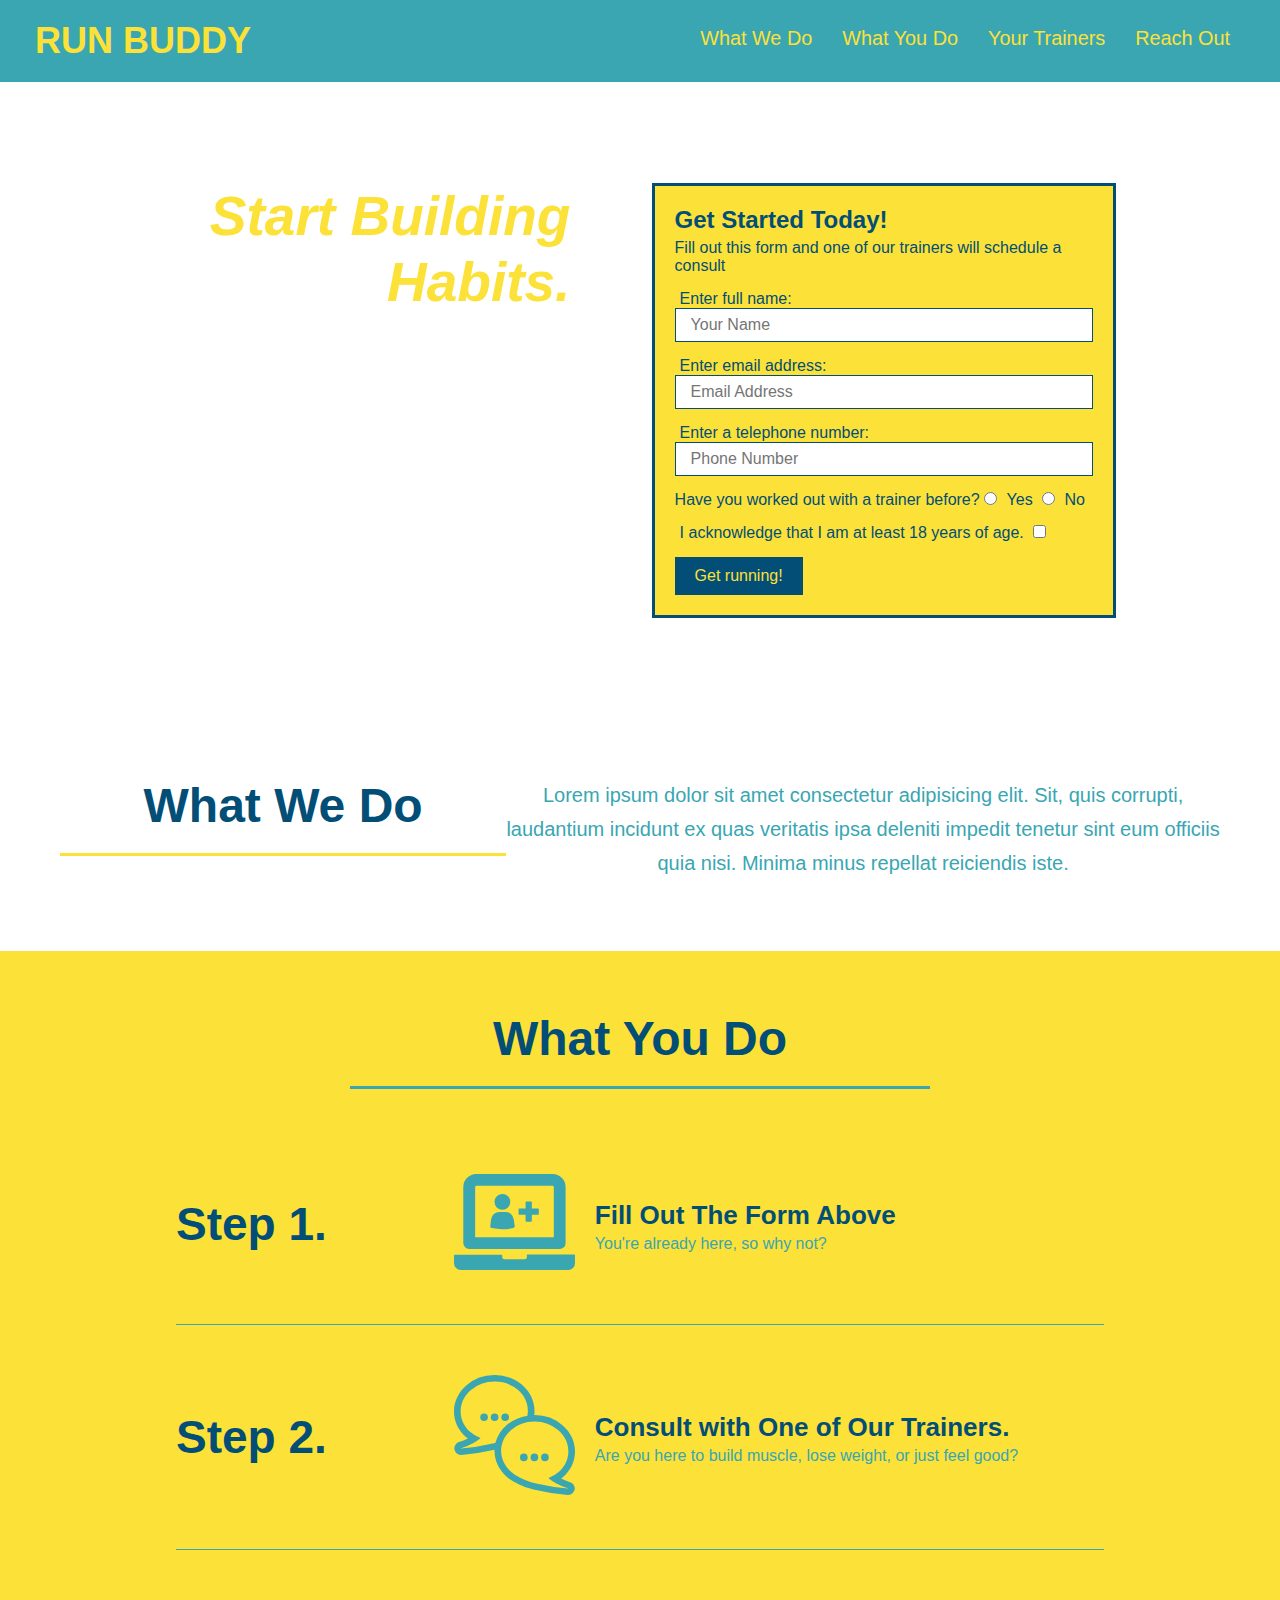
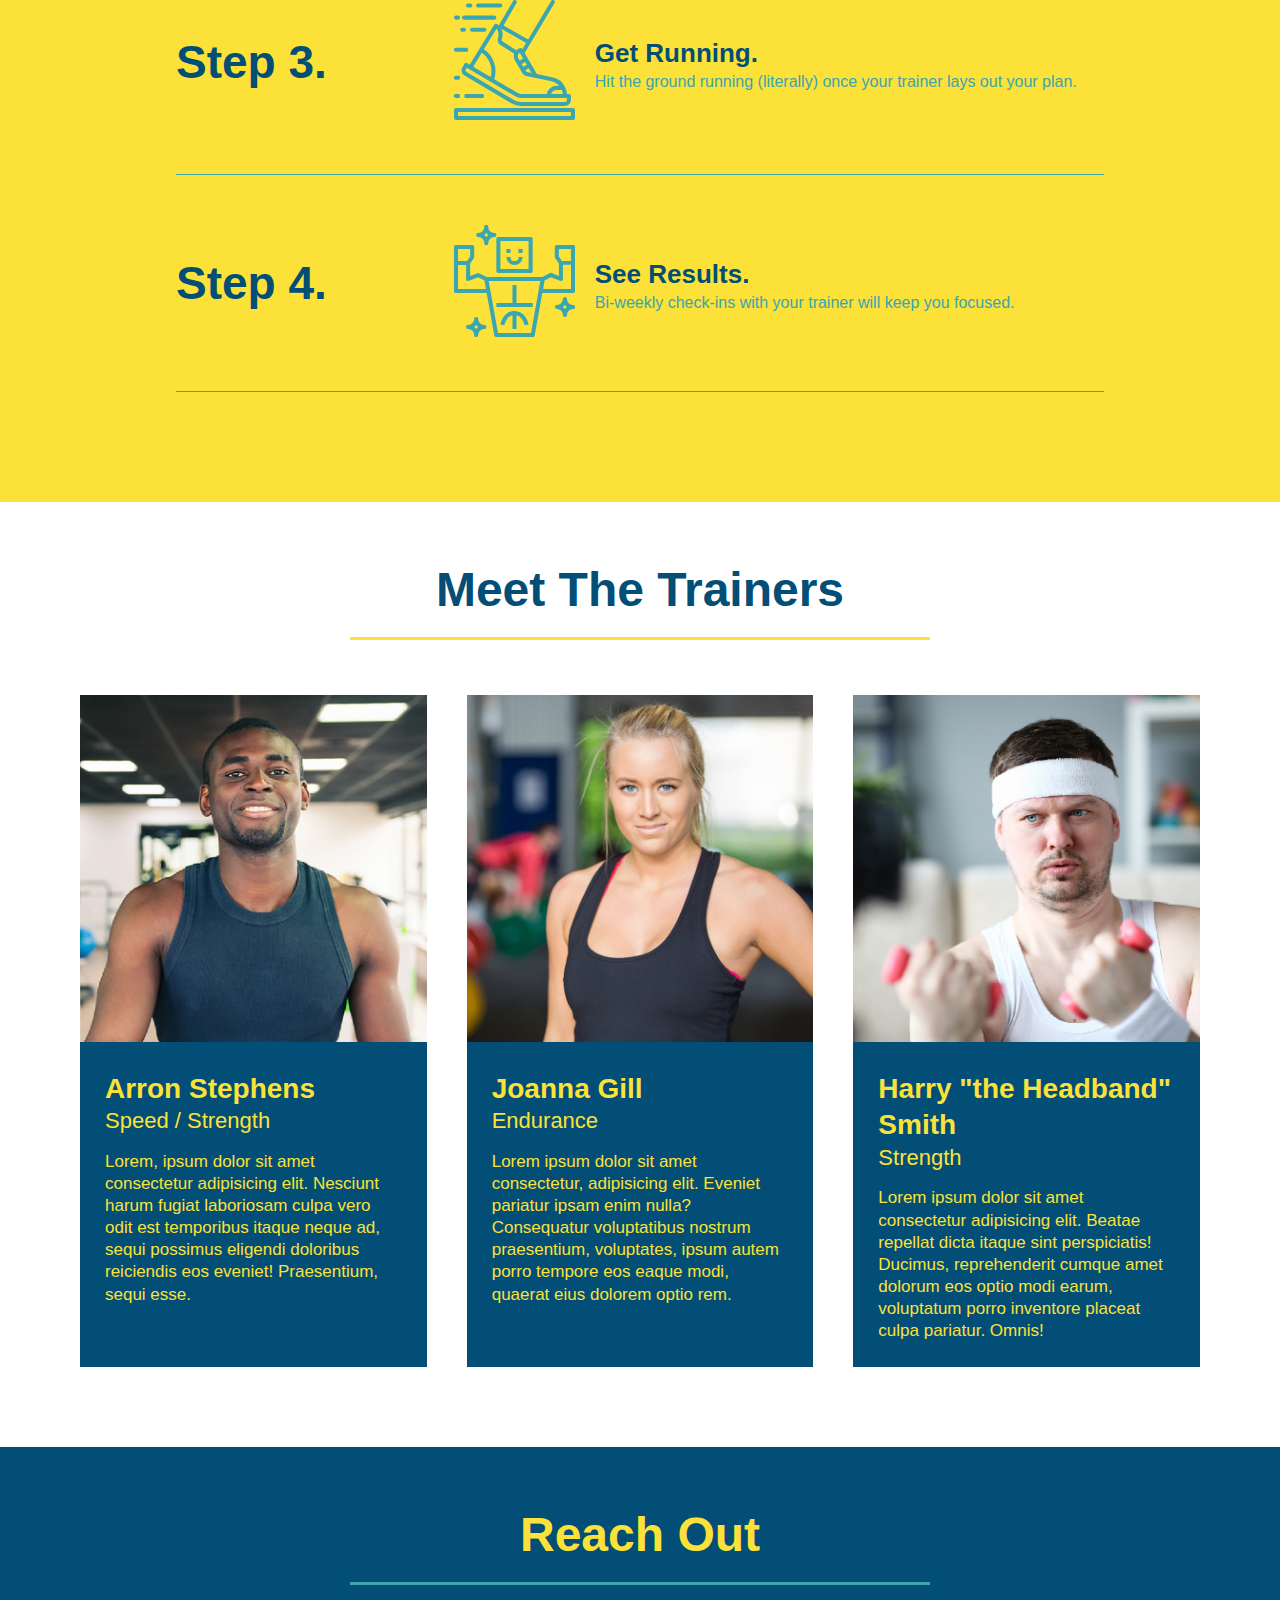
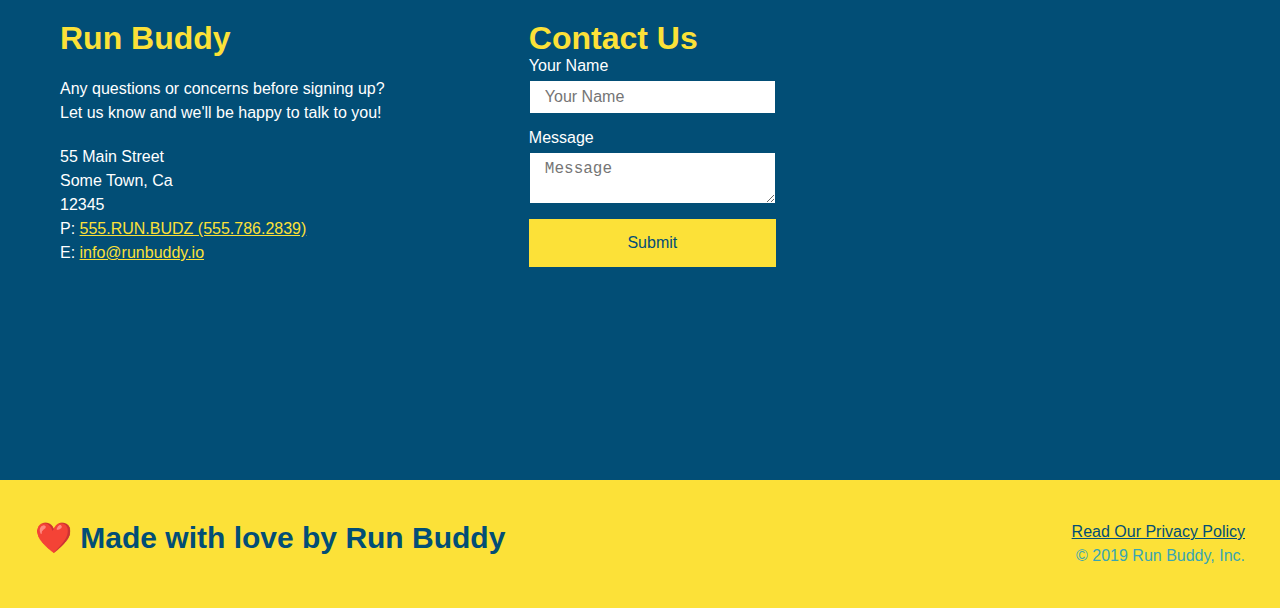
==== commit 7c3460fb: "media screen width values" ====
--- a/index.html
+++ b/index.html
@@ -4,6 +4,7 @@
         <meta charset="UTF-8" />
         <title>Run Buddy</title>
         <link rel="stylesheet" href="style.css" />
+        <meta name="viewport" content="width=device-width, initial-scale=1.0" />
     </head>
     <body>
         <header>
@@ -226,4 +227,4 @@
         </footer>
        
     </body>
-</html>
+</html>--- a/style.css
+++ b/style.css
@@ -39,7 +39,7 @@
 }
 
 header nav ul li a {
-    margin: 0 30px;
+    padding:10px 15px;
     font-weight: lighter;
     font-size: 1.55vw;
 }
@@ -78,6 +78,7 @@
     display: flex;
     justify-content: center;
     flex-wrap: wrap;
+    align-items: flex-start;
 }
 
 .hero-form {
@@ -126,7 +127,7 @@
     margin: 3.5%;
     color: #fff;
     font-size: 18px;
-    line-height: 1.3;
+    line-height: 1.2;
 }
 
 .hero-cta h2 {
@@ -150,7 +151,7 @@
 }
 
 .section-title {
-    font-size: 55px;
+    font-size: 48px;
     color:#024e76;
     border-bottom: 3px solid;
     padding-bottom: 20px;
@@ -268,18 +269,10 @@
 
 .trainer-bio p {
     font-size: 17px;
- feature/contact-form
     
 }
 
 .contact {
-
-    line-height: 1.3;
-}
-
-.contact {
-    text-align: center;
-
     background: #024e76
 }
 
@@ -321,11 +314,11 @@
     border: 1px solid #024e76;
     display: block;
     padding: 7px 15px;
-    font-size: 16px;
-    color: #024e76;
-    width: 100%;
+    font-size:16px;
+    color: #024e76;
+    width:100%;
     margin-bottom: 15px;
-    margin-top: 5px;
+    margin-top:5px;
 }
 
 .contact-form button {
@@ -336,4 +329,19 @@
     text-align: center;
     padding: 15px 0;
     font-size: 16px;
-}+}
+
+@media screen and (max-width: 980px) {
+   
+    }
+  }
+  
+  @media screen and (max-width: 768px) {
+
+    }
+  }
+  
+  @media screen and (max-width: 575px) {
+
+    }
+  }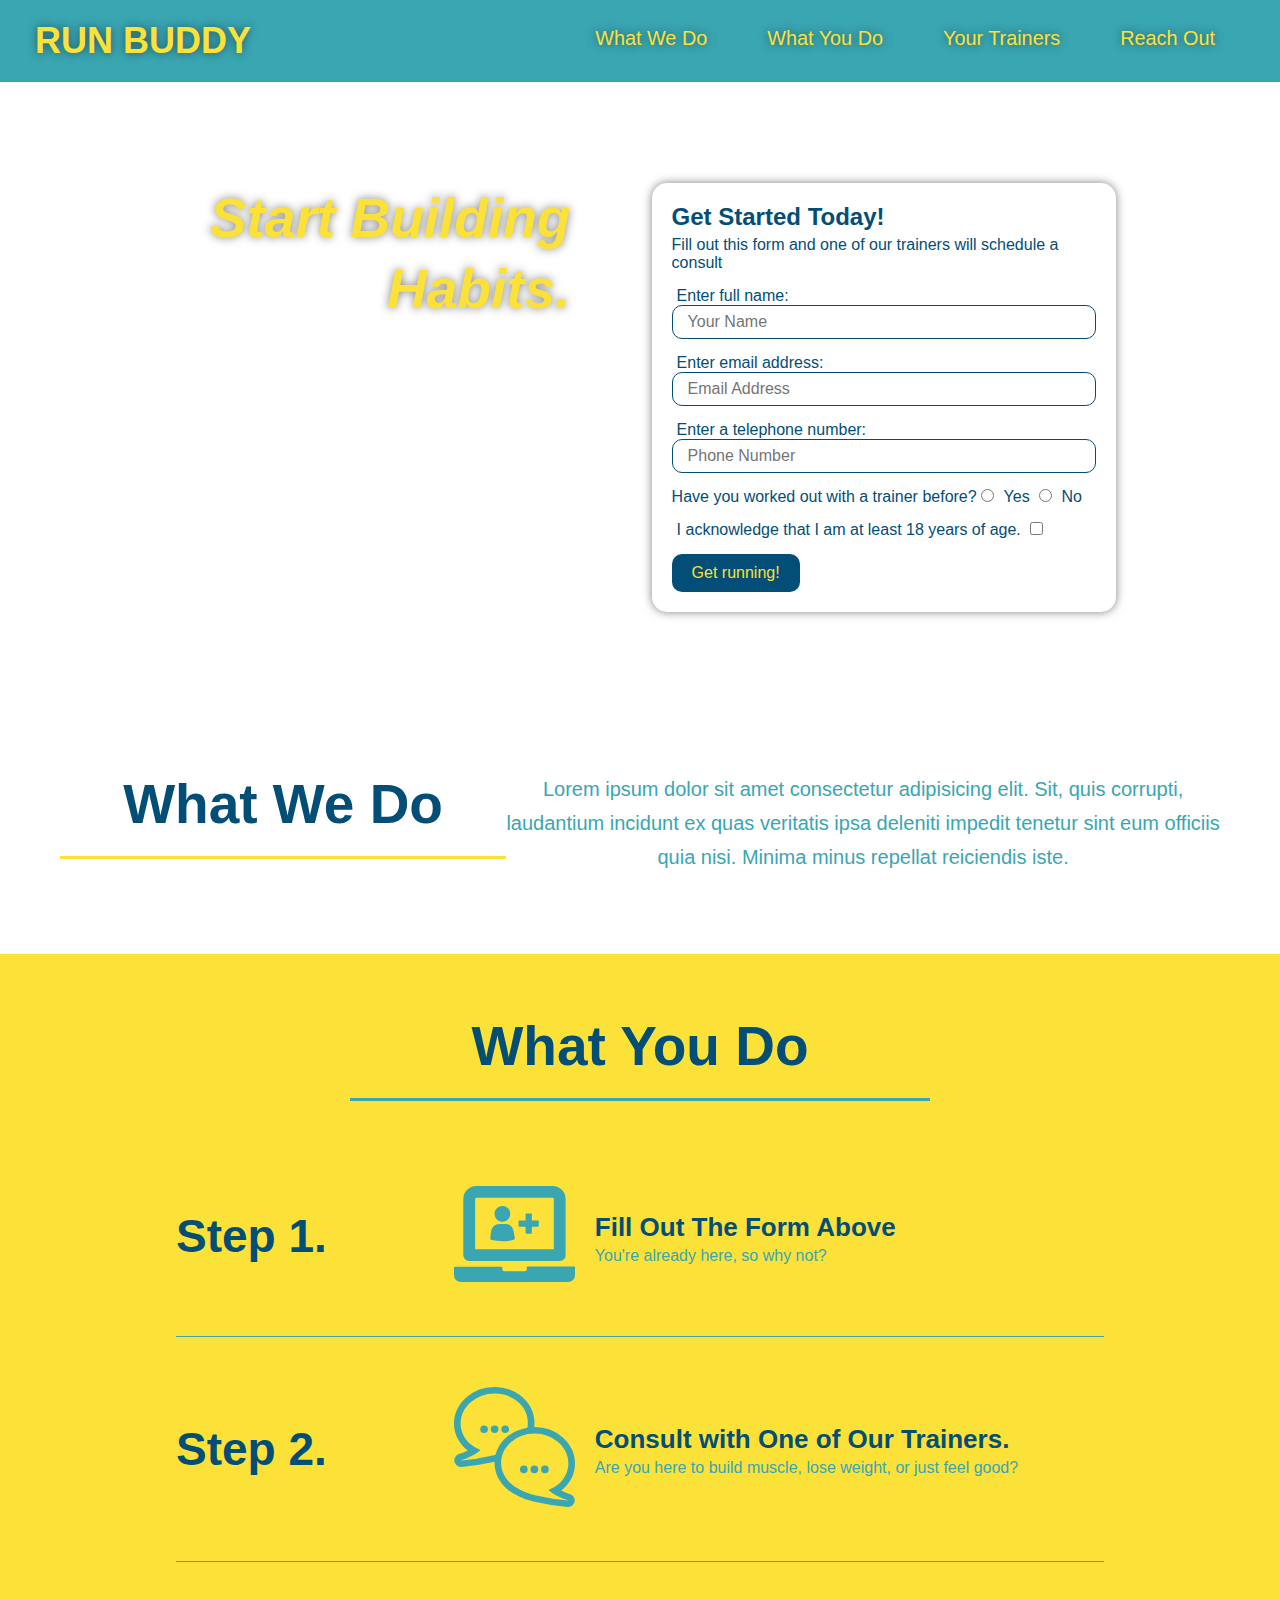
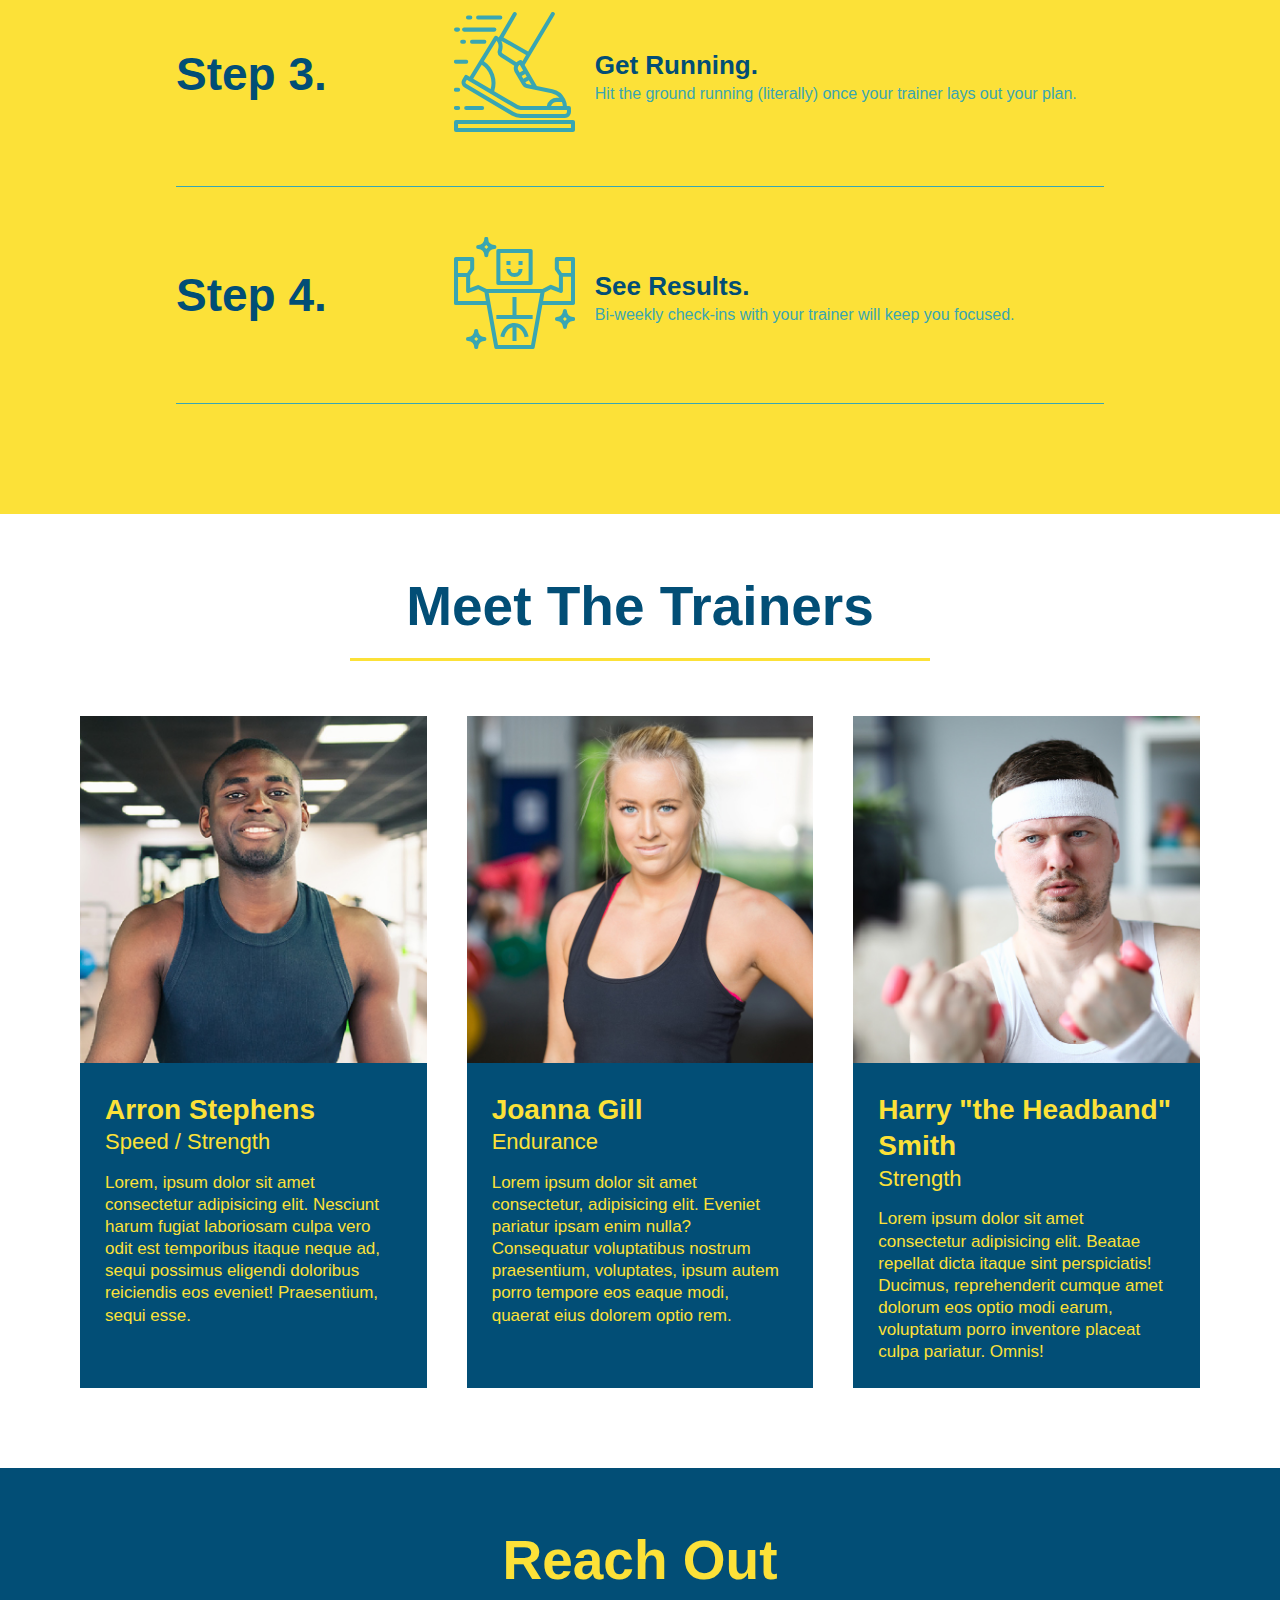
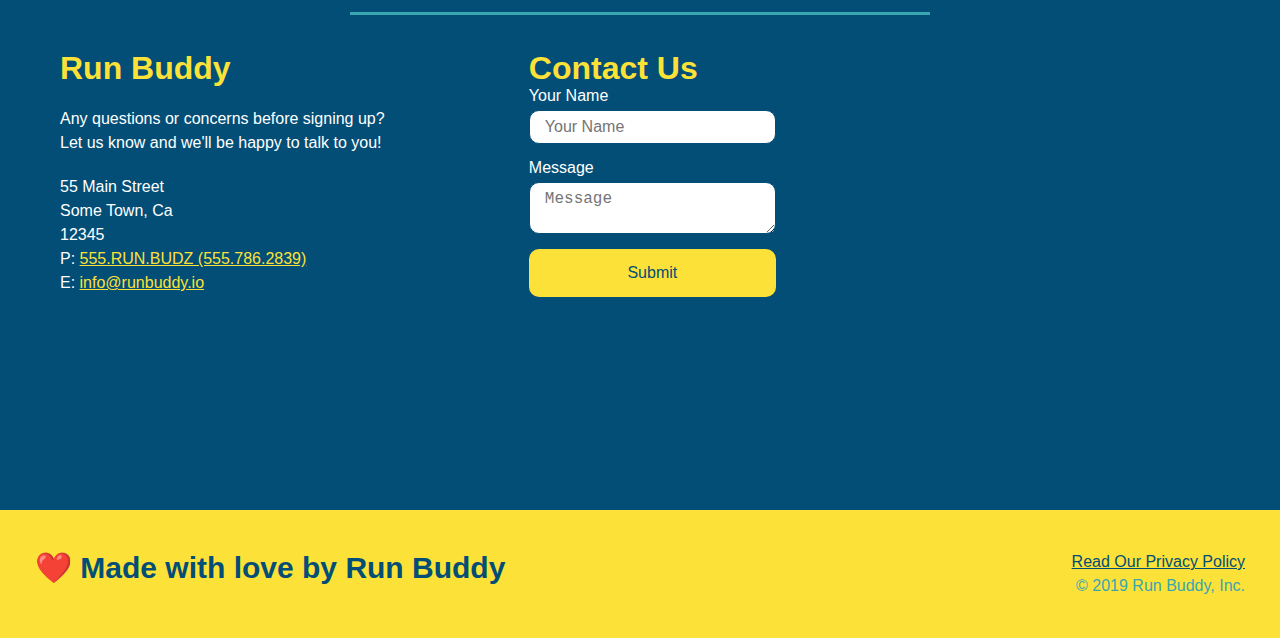
==== commit 64ea4c29: "updated header sticky and styled" ====
--- a/index.html
+++ b/index.html
@@ -4,7 +4,6 @@
         <meta charset="UTF-8" />
         <title>Run Buddy</title>
         <link rel="stylesheet" href="style.css" />
-        <meta name="viewport" content="width=device-width, initial-scale=1.0" />
     </head>
     <body>
         <header>
@@ -25,7 +24,7 @@
                     <a href="#your-trainers">Your Trainers</a>
                 </li>
                 <li>
-                    <a href="reach-out">Reach Out</a>
+                    <a href="#reach-out">Reach Out</a>
                 </li>
             </ul>
         </nav>
--- a/style.css
+++ b/style.css
@@ -10,6 +10,14 @@
 header {
     padding: 20px 35px;
     background-color: #39a6b2;
+    position: -webkit-sticky;
+    position: sticky;
+    top: 0;
+    background-image: url("../run-buddy/images/hero-bg.jpeg");
+    background-size: cover;
+    background-position: center;
+    background-attachment: fixed;
+    background-position: 80%;
 }
 header h1 {
     font-weight: bold;
@@ -17,6 +25,7 @@
     color: #fce138;
     margin: 0;
     display: inline;
+    text-shadow: 0 0 10px rgba(0,0,0,0.5);
 }
 
 header a {
@@ -39,9 +48,10 @@
 }
 
 header nav ul li a {
-    padding:10px 15px;
+    margin: 0 30px;
     font-weight: lighter;
     font-size: 1.55vw;
+    text-shadow: 0 0 10px rgba(0, 0, 0, 0.5);
 }
 footer {
     background: #fce138;
@@ -78,16 +88,19 @@
     display: flex;
     justify-content: center;
     flex-wrap: wrap;
-    align-items: flex-start;
+    background-attachment: fixed;
+    background-position: 80%;
 }
 
 .hero-form {
     color:#024e76;
     padding:20px;
-    background-color: #fce138;
+    background-color: #fce138 rgba(252,225,56,0.8)
     border: solid 3px #024e76;  
     width: 40%;
     margin:3.5%;
+    box-shadow: 0 0 10px rgba(0, 0, 0, 0.5);
+    border-radius: 15px;
 }
 
 .hero-form h3 {
@@ -107,6 +120,7 @@
     color:#024e76;
     width: 100%;
     margin-bottom: 15px;
+    border-radius: 10px;
 }
 
 .hero-form label {
@@ -119,6 +133,7 @@
     border: none;
     padding: 10px 20px;
     font-size: 16px;
+    border-radius: 10px;
 }
 
 .hero-cta {
@@ -127,13 +142,14 @@
     margin: 3.5%;
     color: #fff;
     font-size: 18px;
-    line-height: 1.2;
+    line-height: 1.3;
 }
 
 .hero-cta h2 {
     font-style: italic;
     font-size: 55px;
     color: #fce138;
+    text-shadow: 0 0 10px rgba(0, 0, 0, 0.5);
 }
 
 
@@ -151,7 +167,7 @@
 }
 
 .section-title {
-    font-size: 48px;
+    font-size: 55px;
     color:#024e76;
     border-bottom: 3px solid;
     padding-bottom: 20px;
@@ -319,6 +335,7 @@
     width:100%;
     margin-bottom: 15px;
     margin-top:5px;
+    border-radius: 10px;
 }
 
 .contact-form button {
@@ -329,19 +346,6 @@
     text-align: center;
     padding: 15px 0;
     font-size: 16px;
-}
-
-@media screen and (max-width: 980px) {
-   
-    }
-  }
-  
-  @media screen and (max-width: 768px) {
-
-    }
-  }
-  
-  @media screen and (max-width: 575px) {
-
-    }
-  }+    border-radius: 10px;
+}
+
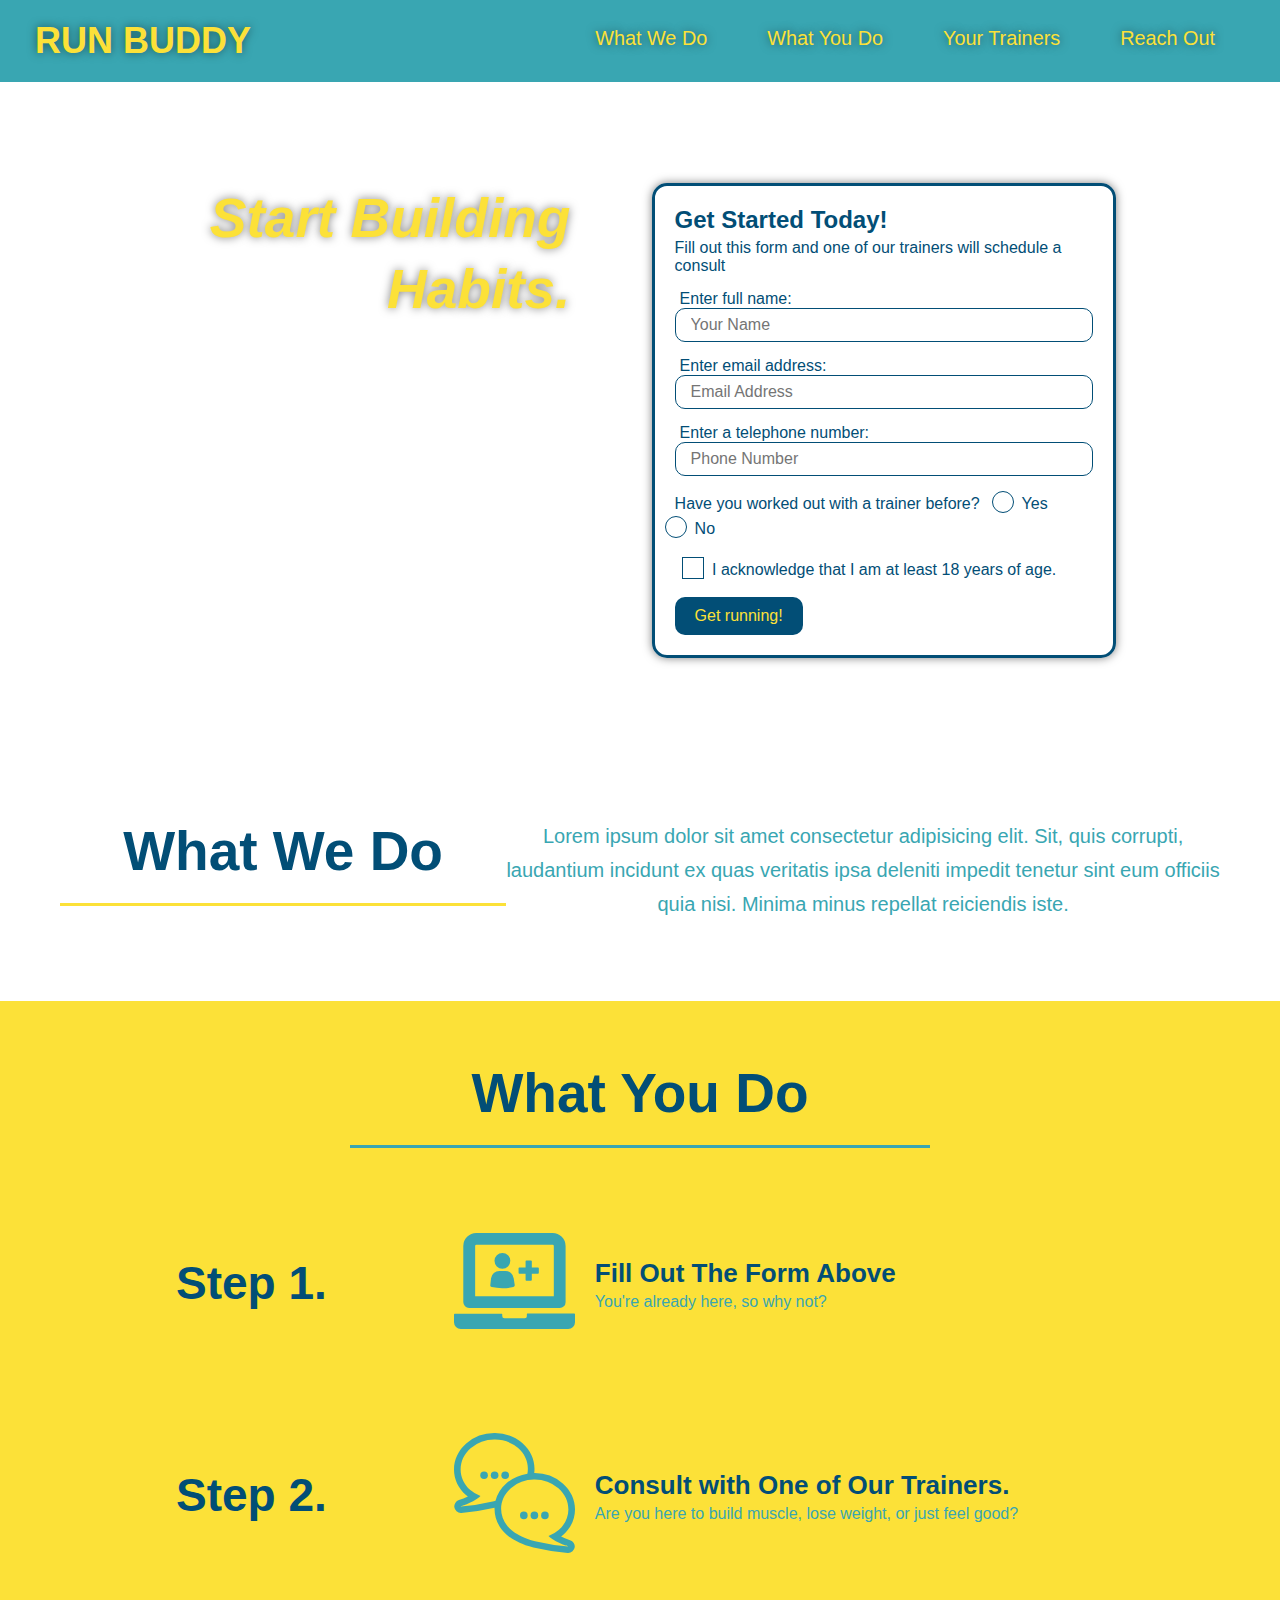
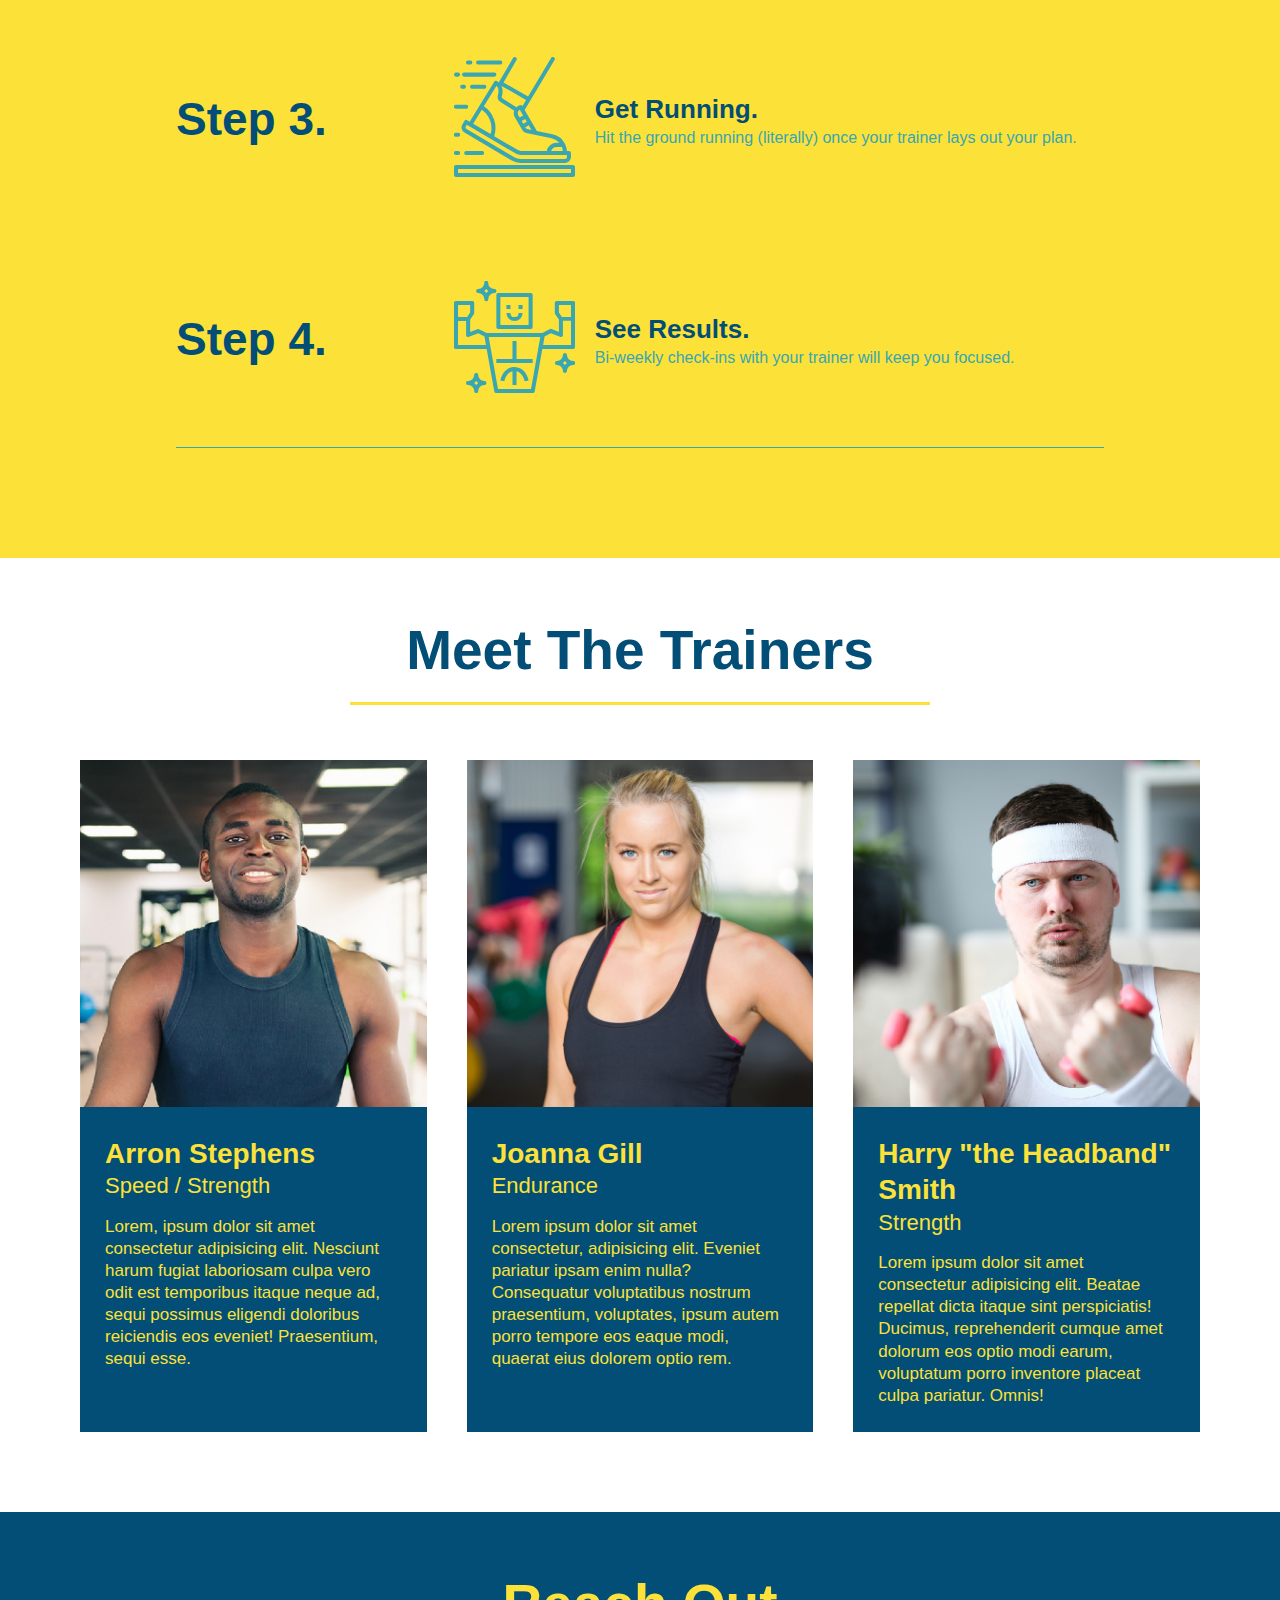
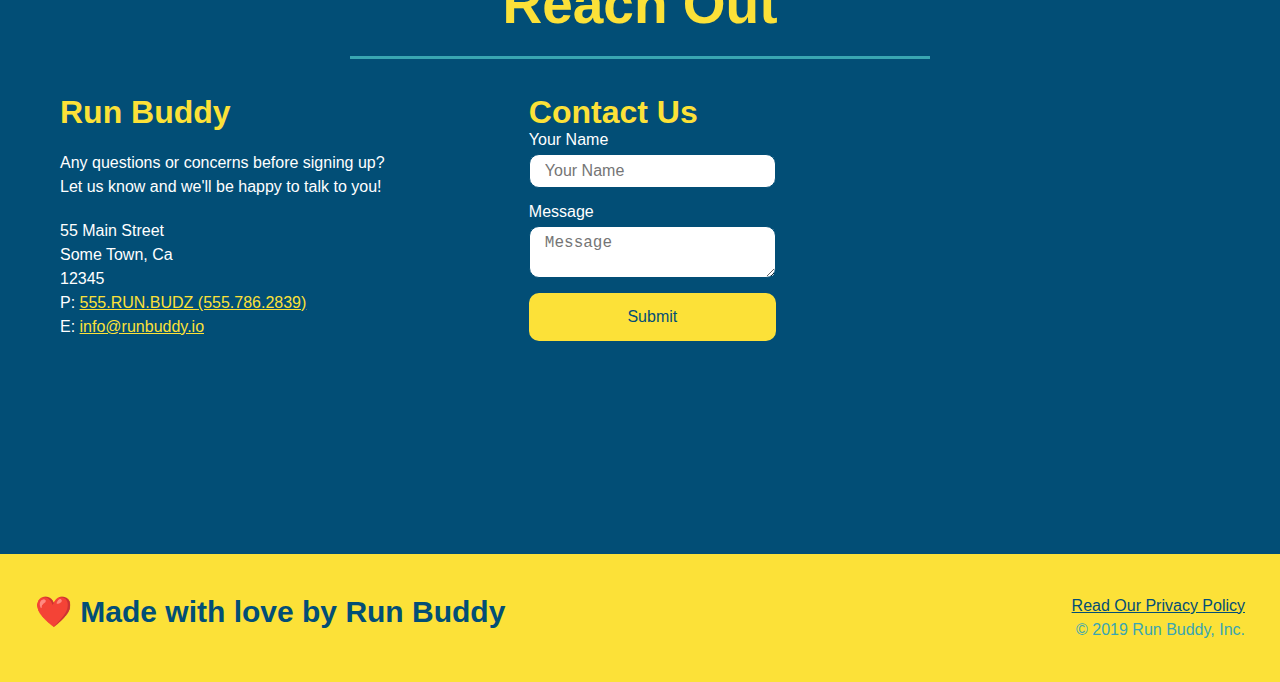
==== commit caaf3fff: "updated css styles buttons and header" ====
--- a/index.html
+++ b/index.html
@@ -48,20 +48,23 @@
 
                         <label for="phone">Enter a telephone number:</label>
                         <input type="text" placeholder="Phone Number" name="phone" id="phone" class="form-input" />
-                    <p>
-                        Have you worked out with a trainer before?
+                        <p>
+                            Have you worked out with a trainer before?
+                            <span class="radio-wrapper">
                         <input type="radio" name="trainer-confirm" id="trainer-yes" />
-                        <label for="trainer-yes">Yes</label>
-
-                        <input type="radio" name="trainer-confirm" id="trainer-no" />
-                        <label for="trainer-no">No</label>
-                    </p>
-                    <p>
-                        <label for="checkbox" >
-                            I acknowledge that I am at least 18 years of age.
-                        </label>
-                        <input type="checkbox" name="age-confirm" id="checkbox" />
-                    </p>
+                            <label for="trainer-yes">Yes</label>
+                            </span>
+                            <span class="radio-wrapper">
+                            <input type="radio" name="trainer-confirm" id="trainer-no" />
+                            <label for="trainer-no">No</label>
+                            </span>
+                        </p>
+                        <p>
+                            <span class="checkbox-wrapper">
+                            <input type="checkbox" name="age-confirm" id="checkbox" />
+                            <label for="checkbox">I acknowledge that I am at least 18 years of age.</label>
+                            </span>
+                        </p>
                     <button type="submit">
                         Get running!
                     </button>
--- a/style.css
+++ b/style.css
@@ -18,6 +18,7 @@
     background-position: center;
     background-attachment: fixed;
     background-position: 80%;
+    z-index: 9999;
 }
 header h1 {
     font-weight: bold;
@@ -53,6 +54,14 @@
     font-size: 1.55vw;
     text-shadow: 0 0 10px rgba(0, 0, 0, 0.5);
 }
+
+header nav ul li a:hover {
+    background: #fce138;
+    color: #024e76;
+    border-radius: 15px;
+    text-shadow: none;
+}
+
 footer {
     background: #fce138;
     width: 100%;
@@ -95,7 +104,7 @@
 .hero-form {
     color:#024e76;
     padding:20px;
-    background-color: #fce138 rgba(252,225,56,0.8)
+    background-color: #fce138 rgba(252,225,56,0.8);
     border: solid 3px #024e76;  
     width: 40%;
     margin:3.5%;
@@ -121,6 +130,12 @@
     width: 100%;
     margin-bottom: 15px;
     border-radius: 10px;
+    background-color: rgba(255,255,255, 0.75);
+}
+
+.form-input:focus {
+    background-color: rgba(255,255,255, 1);
+    outline:none;
 }
 
 .hero-form label {
@@ -134,6 +149,68 @@
     padding: 10px 20px;
     font-size: 16px;
     border-radius: 10px;
+}
+
+.hero-form button:hover {
+    background-color: #39a6b2;
+}
+
+.checkbox-wrapper input, .radio-wrapper input {
+    opacity: 0;
+}
+
+.checkbox-wrapper label, .radio-wrapper label {
+    position: relative;
+    left: 10px;
+    margin: 10px;
+    line-height: 1.6;
+}
+
+.checkbox-wrapper label::before, .radio-wrapper label::before {
+    content: "";
+    height: 20px;
+    width: 20px;
+    background: rgba(255, 255, 255, 0.75);  
+    border: 1px solid #024e76;  
+    position: absolute;
+    top: -4px;
+    left: -30px;
+}
+
+.radio-wrapper label::before {
+    border-radius: 50%;
+}
+
+.radio-wrapper label::after {
+    content: "";
+    width: 20px;
+    height: 20px;
+    border-radius: 50%;
+    background: #024e76;
+    position: absolute;
+    left: -29px;
+    top: -3px;
+    background-image: radial-gradient(circle,#39a6b2, #024e76);
+}
+
+.checkbox-wrapper label::after {
+    content: "";
+    height: 6px;
+    width: 14px;
+    border-left: 2px solid #024e76;
+    border-bottom: 2px solid #024e76;
+    position: absolute;
+    left: -26px;
+    top: 1px;
+    transform: rotate(-58deg);
+}
+
+.checkbox-wrapper input + label::after, .radio-wrapper input + label::after {
+    content: none;
+}
+
+.checkbox-wrapper input:checked + label::after, .radio-wrapper input:checked + label::after {
+    content:"";
 }
 
 .hero-cta {
@@ -188,11 +265,14 @@
     margin: 50px auto;
     padding-bottom: 50px;
     width: 80%;
-    border-bottom: 1px solid #39a6b2;
     display: flex;
     flex-wrap: wrap;
     align-items: center;
     justify-content: space-between;
+}
+
+.step:last-child {
+    border-bottom: 1px solid #39a6b2;
 }
 
 .step h3 {
@@ -336,6 +416,13 @@
     margin-bottom: 15px;
     margin-top:5px;
     border-radius: 10px;
+    background-color: rgba(255,255,255, 1);
+    outline: none;
+}
+
+.contact-form input:focus, .contact-form textarea:focus {
+    background-color: rgba(255,255,255, 1);
+    outline: none;  
 }
 
 .contact-form button {
@@ -349,3 +436,104 @@
     border-radius: 10px;
 }
 
+.contact-form button:hover {
+    color: #fce138;
+    background: #39a6b2;
+}
+
+@media screen and (max-width: 980px) { 
+    header {
+            padding-bottom: 0;
+            justify-content: center;
+            position: relative
+        }
+        
+    header h1 {
+            width: 100%;
+            text-align: center;
+    }
+        
+    header nav ul {
+            margin-top: 20px;
+            width: 100%;
+            justify-content: center;
+    }
+        
+    header nav ul li a {
+            font-size: 20px;
+    }
+        
+    footer h2, footer div {
+            text-align: center;
+            width: 100%;
+    }
+    .hero-cta, .hero-form {
+            width: 100%;
+    }
+    
+    .hero-cta {
+            text-align: center;
+    }
+        }
+        
+    
+    
+      @media screen and (max-width: 768px) {
+        section {
+            padding: 30px 15px;
+    }
+        
+    .step h3 {
+            flex: 1 100%;
+            text-align: center;
+    }
+        
+    .step-info {
+            flex: 2 100%;
+            text-align: center;
+            justify-content: center;
+    }
+        
+    .step-img {
+            flex: 0 32%;
+            margin-right: 0;
+            margin-top: 15px;
+            margin-bottom: 15px;
+    }
+        
+    .step-text {
+            flex: 100%;  
+    }
+        
+        }
+    
+    
+    @media screen and (max-width: 575px) {
+        .hero-form button {
+            width: 100%;
+    }
+        
+    .section-title {
+            width: 95%;
+    }
+        
+    .intro p {
+            width: 100%;
+    }
+        
+    .trainer {
+            flex: 0 100%;
+    }
+        
+    .contact-info {
+            text-align: center;
+    }
+        
+          .contact-info > * {
+            flex: 0 100%;
+    }
+    
+    .contact-form {
+        order: 3;
+        }
+    }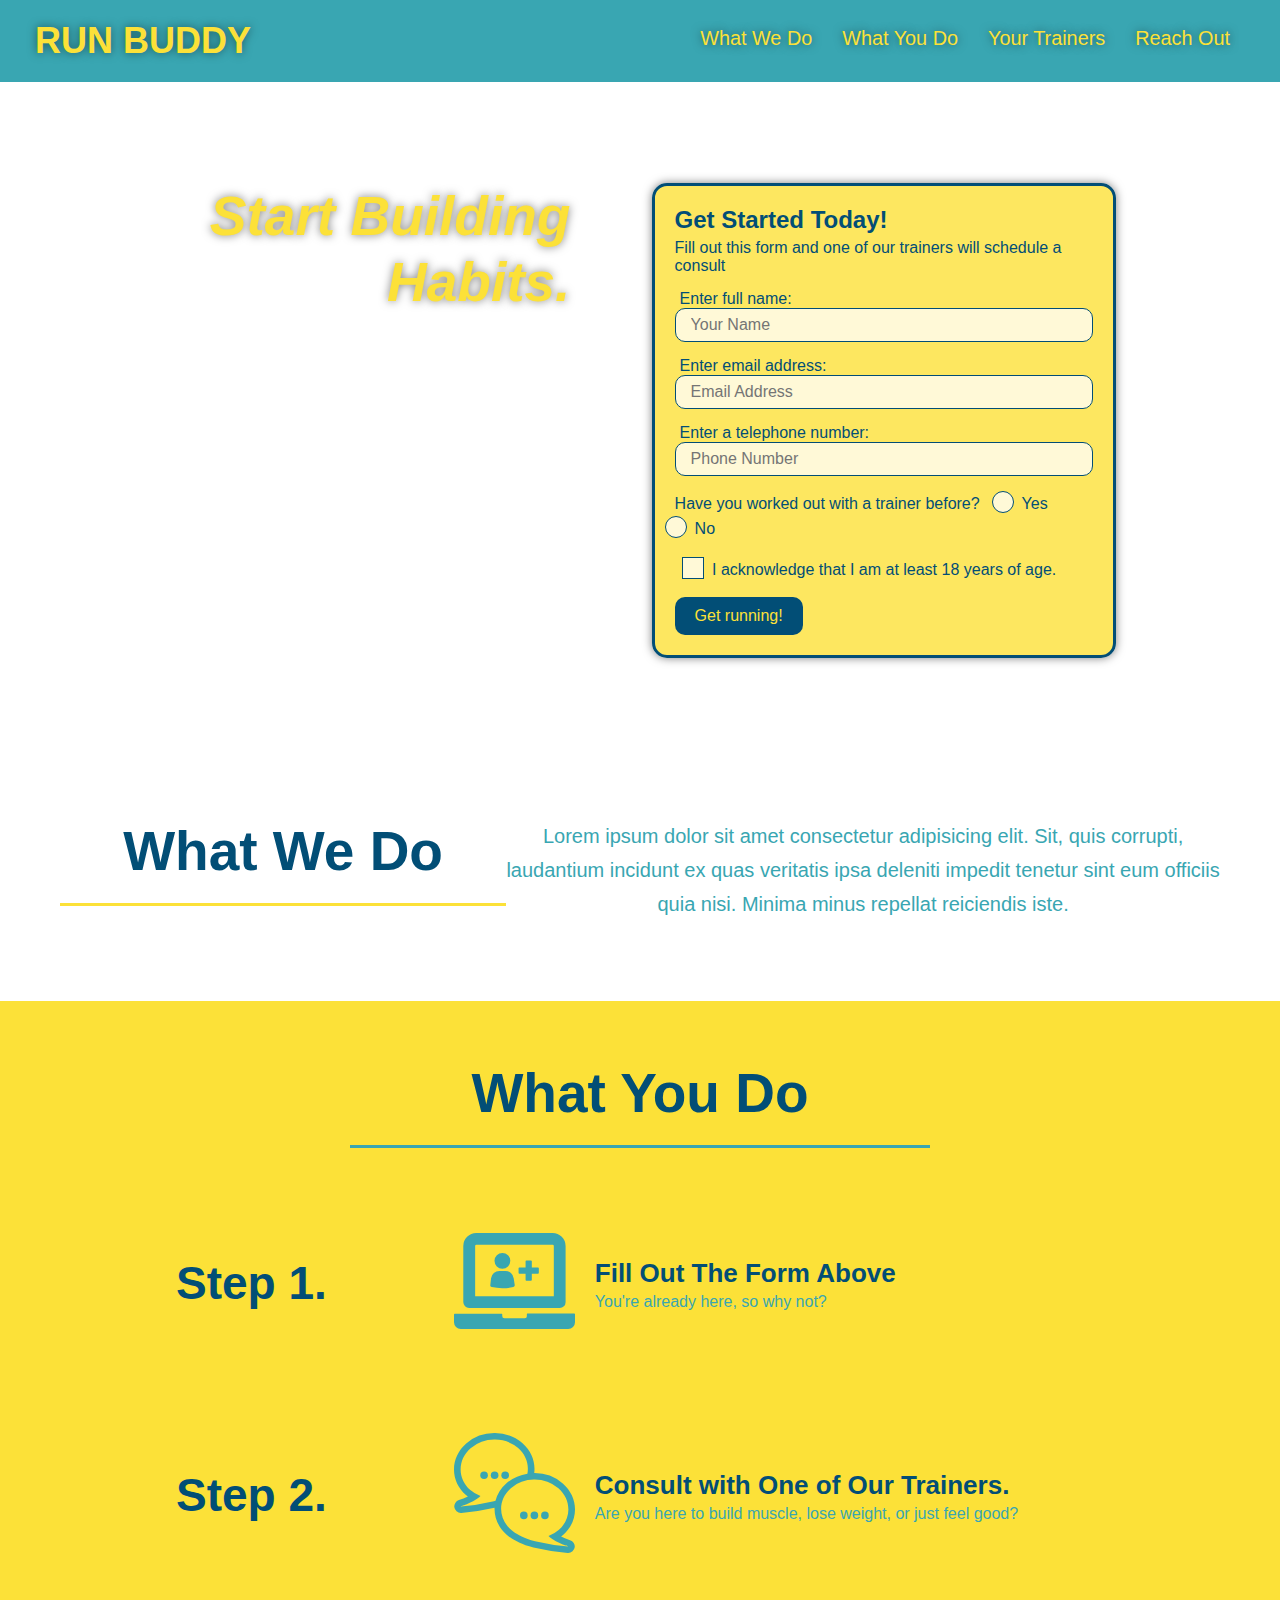
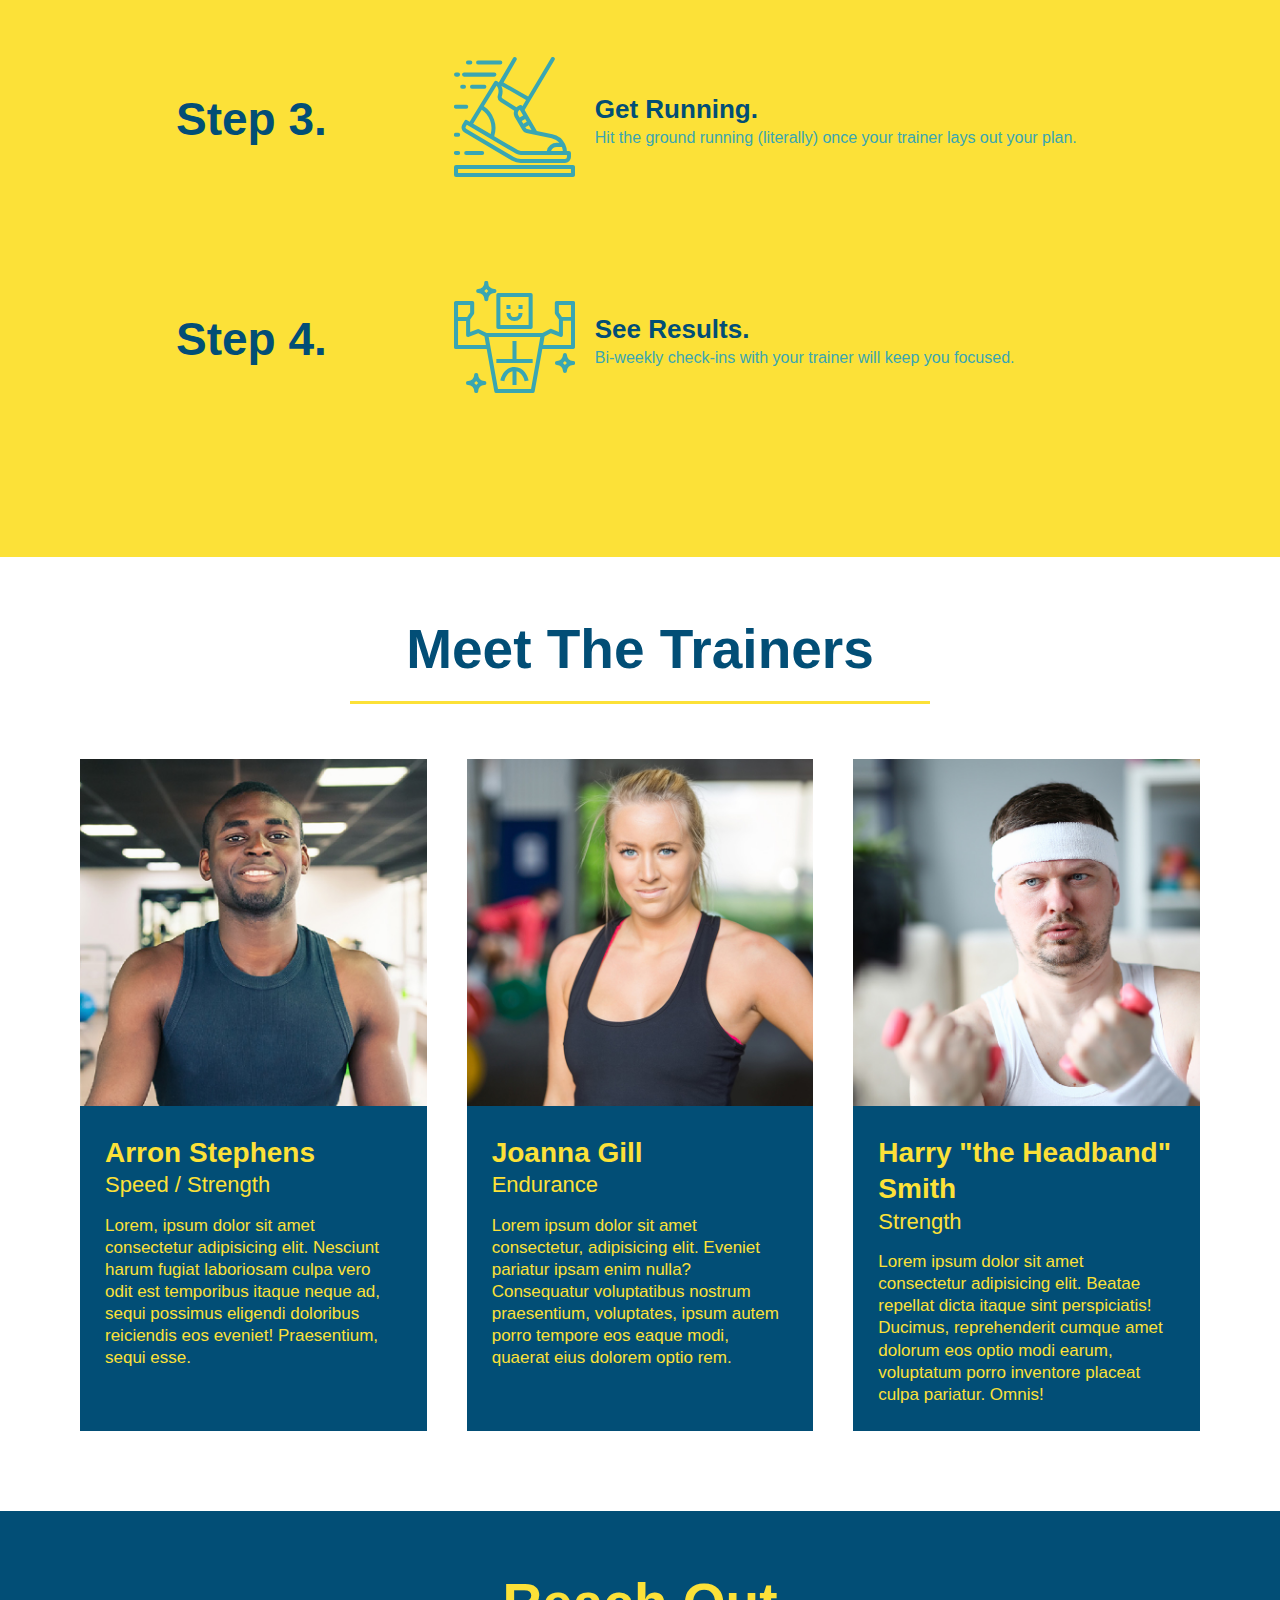
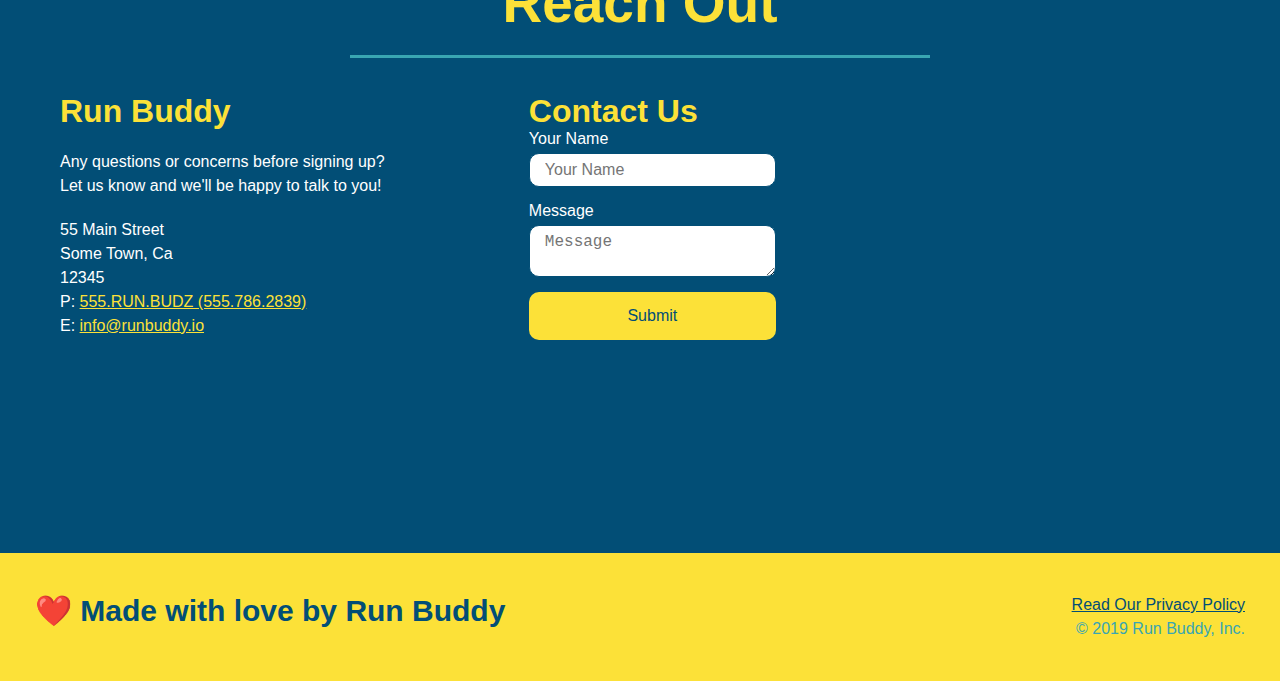
==== commit 3f4a53e4: "final css touches" ====
--- a/index.html
+++ b/index.html
@@ -4,6 +4,7 @@
         <meta charset="UTF-8" />
         <title>Run Buddy</title>
         <link rel="stylesheet" href="style.css" />
+        <meta name="viewport" content="width=device-width, initial-scale=1.0" />
     </head>
     <body>
         <header>
--- a/style.css
+++ b/style.css
@@ -1,21 +1,30 @@
+:root {
+    --primary-color: #fce138;
+    --secondary-color: #024e76;
+    --tertiary-color: #39a6b2;
+}
+
 * {
     margin: 0;
     padding: 0;
     box-sizing: border-box;
 }
+
 body {
-    color: #39a6b2;
+    color: var(--tertiary-color);
     font-family:Arial, Helvetica, sans-serif;
 }
 header {
     padding: 20px 35px;
-    background-color: #39a6b2;
+    background-color: var(--tertiary-color);
+    display: flex;
+    justify-content: space-between;
+    flex-wrap: wrap;
+    position: sticky;
     position: -webkit-sticky;
-    position: sticky;
     top: 0;
     background-image: url("../run-buddy/images/hero-bg.jpeg");
     background-size: cover;
-    background-position: center;
     background-attachment: fixed;
     background-position: 80%;
     z-index: 9999;
@@ -23,19 +32,17 @@
 header h1 {
     font-weight: bold;
     font-size: 36px;
-    color: #fce138;
+    color: var(--primary-color);
     margin: 0;
-    display: inline;
     text-shadow: 0 0 10px rgba(0,0,0,0.5);
 }
 
 header a {
     text-decoration: none;
-    color: #fce138;
+    color: var(--primary-color);
 }
 
 header nav {
-    float: right;
     margin: 7px 0;
 }
 
@@ -49,21 +56,21 @@
 }
 
 header nav ul li a {
-    margin: 0 30px;
+    padding:10px 15px;
     font-weight: lighter;
     font-size: 1.55vw;
     text-shadow: 0 0 10px rgba(0, 0, 0, 0.5);
 }
 
 header nav ul li a:hover {
-    background: #fce138;
-    color: #024e76;
+    background: var(--primary-color);
+    color: var(--secondary-color);
     border-radius: 15px;
     text-shadow: none;
 }
 
 footer {
-    background: #fce138;
+    background: var(--primary-color);
     width: 100%;
     padding: 40px 35px;
     display: flex;
@@ -72,7 +79,7 @@
 }
 
 footer h2 {
-    color: #024e76;
+    color: var(--secondary-color);
     font-size: 30px;
     margin: 0;
 }
@@ -83,7 +90,7 @@
 }
 
 footer a {
-    color: #024e76
+    color: var(--secondary-color);
 }
 
 section {
@@ -102,10 +109,10 @@
 }
 
 .hero-form {
-    color:#024e76;
+    color:var(--secondary-color);
     padding:20px;
-    background-color: #fce138 rgba(252,225,56,0.8);
-    border: solid 3px #024e76;  
+    background-color: rgba(252,225,56,0.8);
+    border: 3px solid var(--secondary-color);  
     width: 40%;
     margin:3.5%;
     box-shadow: 0 0 10px rgba(0, 0, 0, 0.5);
@@ -122,11 +129,11 @@
 }
 
 .form-input {
-    border: 1px solid #024e76;
+    border: 1px solid var(--secondary-color);
     display: block;
     padding:7px 15px;
     font-size: 16px;
-    color:#024e76;
+    color:var(--secondary-color);
     width: 100%;
     margin-bottom: 15px;
     border-radius: 10px;
@@ -143,8 +150,8 @@
 }
 
 .hero-form button {
-    color:#fce138;
-    background-color: #024e76;
+    color:var(--primary-color);
+    background-color: var(--secondary-color);
     border: none;
     padding: 10px 20px;
     font-size: 16px;
@@ -152,7 +159,7 @@
 }
 
 .hero-form button:hover {
-    background-color: #39a6b2;
+    background-color: var(--tertiary-color);
 }
 
 .checkbox-wrapper input, .radio-wrapper input {
@@ -171,7 +178,7 @@
     height: 20px;
     width: 20px;
     background: rgba(255, 255, 255, 0.75);  
-    border: 1px solid #024e76;  
+    border: 1px solid var(--secondary-color);  
     position: absolute;
     top: -4px;
     left: -30px;
@@ -186,19 +193,19 @@
     width: 20px;
     height: 20px;
     border-radius: 50%;
-    background: #024e76;
+    background: var(--secondary-color);
     position: absolute;
     left: -29px;
     top: -3px;
-    background-image: radial-gradient(circle,#39a6b2, #024e76);
+    background-image: radial-gradient(circle,var(--tertiary-color), var(--secondary-color));
 }
 
 .checkbox-wrapper label::after {
     content: "";
     height: 6px;
     width: 14px;
-    border-left: 2px solid #024e76;
-    border-bottom: 2px solid #024e76;
+    border-left: 2px solid var(--secondary-color);
+    border-bottom: 2px solid var(--secondary-color);
     position: absolute;
     left: -26px;
     top: 1px;
@@ -219,20 +226,20 @@
     margin: 3.5%;
     color: #fff;
     font-size: 18px;
-    line-height: 1.3;
+    line-height: 1.2;
 }
 
 .hero-cta h2 {
     font-style: italic;
     font-size: 55px;
-    color: #fce138;
+    color: var(--primary-color);
     text-shadow: 0 0 10px rgba(0, 0, 0, 0.5);
 }
 
 
 .intro p {
     line-height: 1.7;
-    color: #39a6b2;
+    color: var(--tertiary-color);
     width: 80%;
     font-size: 20px;
     margin: 0 auto;
@@ -240,12 +247,12 @@
 }
 
 .steps {
-    background:#fce138;
+    background:var(--primary-color);
 }
 
 .section-title {
     font-size: 55px;
-    color:#024e76;
+    color:var(--secondary-color);
     border-bottom: 3px solid;
     padding-bottom: 20px;
     text-align: center;
@@ -254,11 +261,11 @@
 }
 
 .primary-border {
-    border-color: #fce138;
+    border-color: var(--primary-color);
 }
 
 .secondary-border {
-    border-color: #39a6b2
+    border-color: var(--tertiary-color);
 }
 
 .step {
@@ -272,11 +279,11 @@
 }
 
 .step:last-child {
-    border-bottom: 1px solid #39a6b2;
+    border-bottom: none;
 }
 
 .step h3 {
-    color: #024e76;
+    color:var(--secondary-color);
     font-size: 46px;
     flex: 1 30%;
 }
@@ -293,14 +300,14 @@
 }
 
 .steps-text p {
-    color: #39a6b2;
+    color: var(--tertiary-color);
     font-size: 18px;
 }
 
 .step-text h4 {
     font-size: 26px;
     line-height: 1.5;
-    color: #024e76;
+    color: var(--secondary-color);
 }
 
 .step-img {
@@ -322,8 +329,8 @@
 
 .trainer {
     margin: 20px;
-    background: #024e76;
-    color:#fce138;
+    background: var(--secondary-color);
+    color:var(--primary-color);
     overflow:auto;
     flex: 1;
 }
@@ -369,11 +376,11 @@
 }
 
 .contact {
-    background: #024e76
+    background: var(--secondary-color);
 }
 
 .contact h2 {
-    color:#fce138;
+    color:var(--primary-color);
 }
 
 .contact-info {
@@ -391,7 +398,7 @@
 }
 
 .contact-info h3 {
-    color: #fce138;
+    color: var(--primary-color);
     font-size: 32px;
 }
 
@@ -403,21 +410,20 @@
 }
 
 .contact-info a {
-    color:#fce138
+    color:var(--primary-color);
 }
 
 .contact-form input, .contact-form textarea {
-    border: 1px solid #024e76;
+    border: 1px solid var(--secondary-color);
     display: block;
     padding: 7px 15px;
     font-size:16px;
-    color: #024e76;
+    color: var(--secondary-color);
     width:100%;
     margin-bottom: 15px;
     margin-top:5px;
     border-radius: 10px;
     background-color: rgba(255,255,255, 1);
-    outline: none;
 }
 
 .contact-form input:focus, .contact-form textarea:focus {
@@ -428,8 +434,8 @@
 .contact-form button {
     width: 100%;
     border: none;
-    background: #fce138;
-    color: #024e76;
+    background: var(--primary-color);
+    color: var(--secondary-color);
     text-align: center;
     padding: 15px 0;
     font-size: 16px;
@@ -437,103 +443,100 @@
 }
 
 .contact-form button:hover {
-    color: #fce138;
-    background: #39a6b2;
+    color: var(--primary-color);
+    background: var(--tertiary-color);
 }
 
 @media screen and (max-width: 980px) { 
-    header {
-            padding-bottom: 0;
-            justify-content: center;
-            position: relative
-        }
-        
-    header h1 {
-            width: 100%;
-            text-align: center;
+header {
+    padding-bottom: 0;
+    justify-content: center;
+    position: relative
+}
+        
+header h1 {
+    width: 100%;
+    text-align: center;
+}
+        
+header nav ul {
+    margin-top: 20px;
+    width: 100%;
+    justify-content: center;
+}
+        
+header nav ul li a {
+    font-size: 20px;
+}
+        
+footer h2, footer div {
+    text-align: center;
+    width: 100%;
+}
+.hero-cta, .hero-form {
+    width: 100%;
+}
+    
+.hero-cta {
+    text-align: center;
     }
-        
-    header nav ul {
-            margin-top: 20px;
-            width: 100%;
-            justify-content: center;
+}
+        
+@media screen and (max-width: 768px) {
+section {
+    padding: 30px 15px;
+}
+        
+.step h3 {
+    flex: 1 100%;
+    text-align: center;
+}
+        
+.step-info {
+    flex: 2 100%;
+    text-align: center;
+    justify-content: center;
+}
+        
+.step-img {
+    flex: 0 32%;
+    margin-right: 0;
+    margin-top: 15px;
+    margin-bottom: 15px;
+}
+        
+.step-text {
+    flex: 100%;  
     }
-        
-    header nav ul li a {
-            font-size: 20px;
+}
+    
+    
+@media screen and (max-width: 575px) {
+.hero-form button {
+    width: 100%;
+}
+        
+.section-title {
+    width: 95%;
+}
+        
+.intro p {
+    width: 100%;
+}
+        
+.trainer {
+    flex: 0 100%;
+}
+        
+.contact-info {
+    text-align: center;
+}
+        
+.contact-info > * {
+    flex: 0 100%;
+}
+    
+.contact-form {
+    order: 3;
     }
-        
-    footer h2, footer div {
-            text-align: center;
-            width: 100%;
-    }
-    .hero-cta, .hero-form {
-            width: 100%;
-    }
-    
-    .hero-cta {
-            text-align: center;
-    }
-        }
-        
-    
-    
-      @media screen and (max-width: 768px) {
-        section {
-            padding: 30px 15px;
-    }
-        
-    .step h3 {
-            flex: 1 100%;
-            text-align: center;
-    }
-        
-    .step-info {
-            flex: 2 100%;
-            text-align: center;
-            justify-content: center;
-    }
-        
-    .step-img {
-            flex: 0 32%;
-            margin-right: 0;
-            margin-top: 15px;
-            margin-bottom: 15px;
-    }
-        
-    .step-text {
-            flex: 100%;  
-    }
-        
-        }
-    
-    
-    @media screen and (max-width: 575px) {
-        .hero-form button {
-            width: 100%;
-    }
-        
-    .section-title {
-            width: 95%;
-    }
-        
-    .intro p {
-            width: 100%;
-    }
-        
-    .trainer {
-            flex: 0 100%;
-    }
-        
-    .contact-info {
-            text-align: center;
-    }
-        
-          .contact-info > * {
-            flex: 0 100%;
-    }
-    
-    .contact-form {
-        order: 3;
-        }
-    }+}
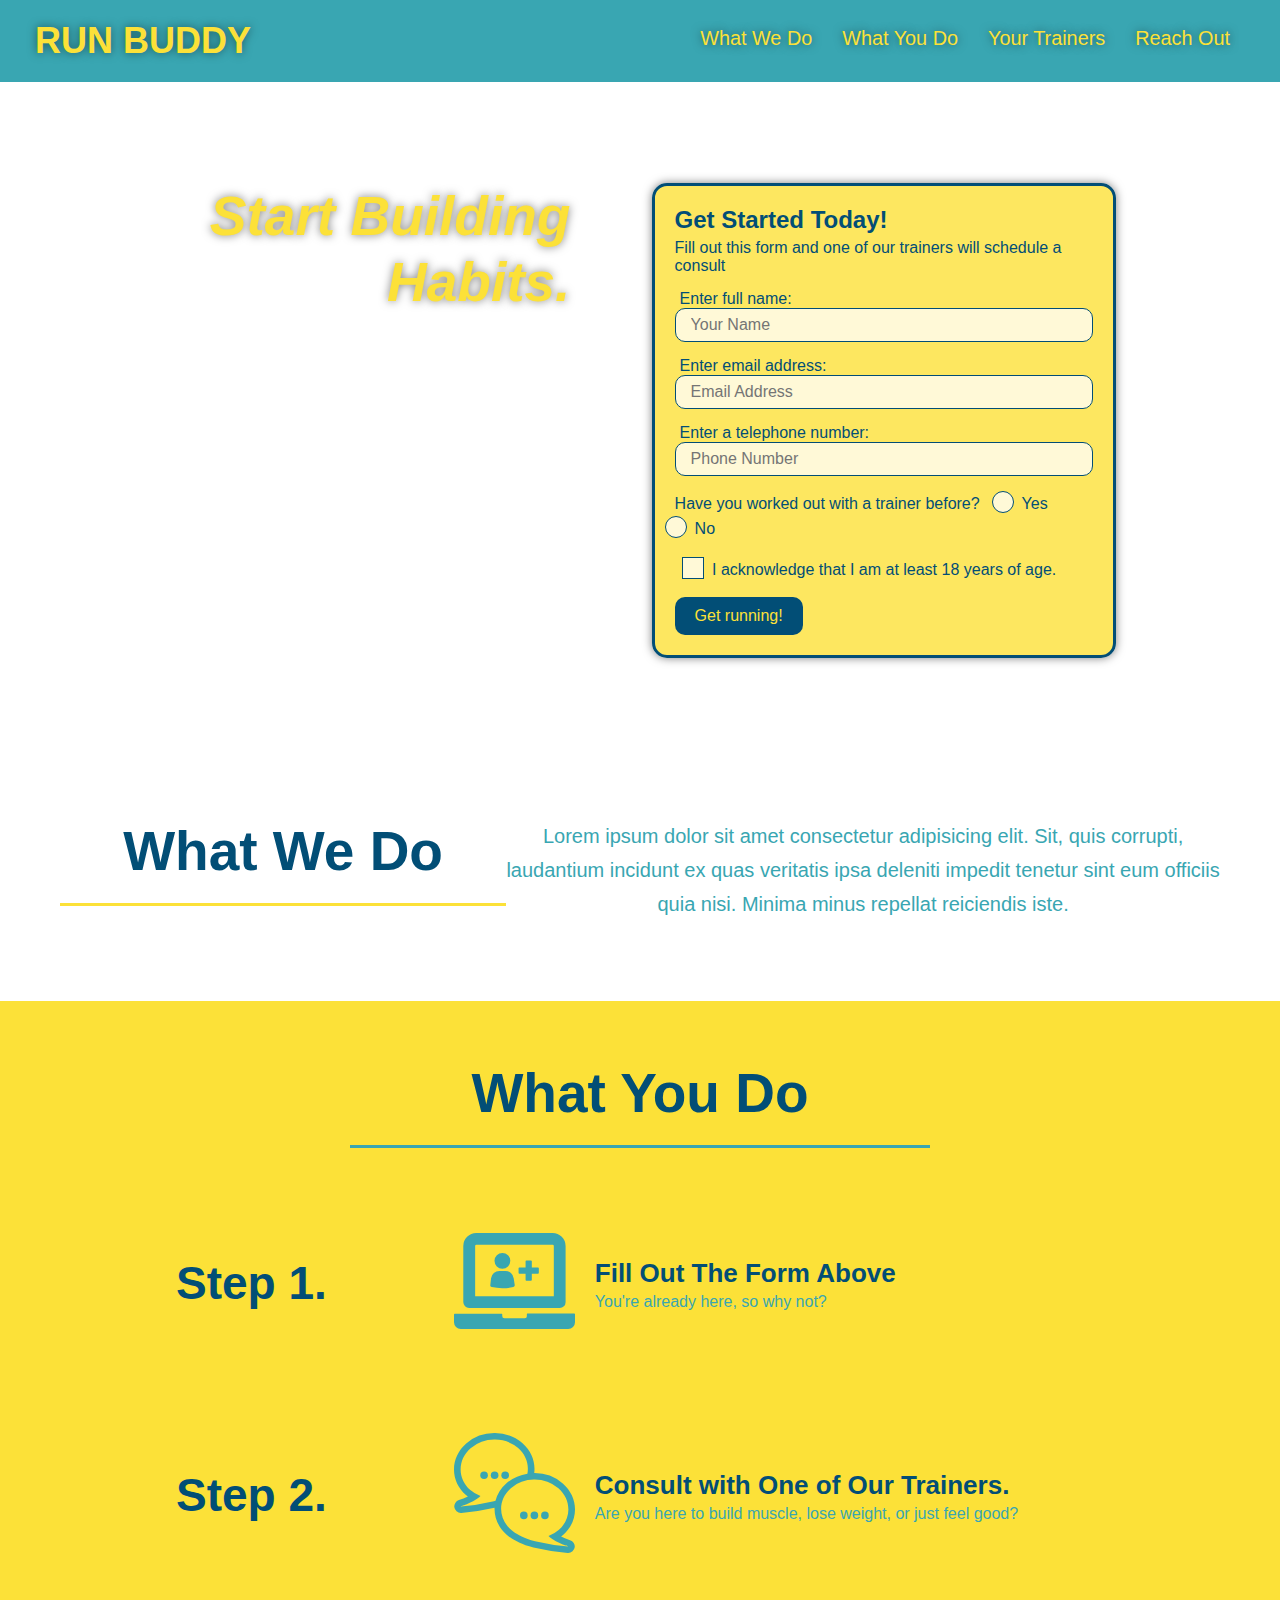
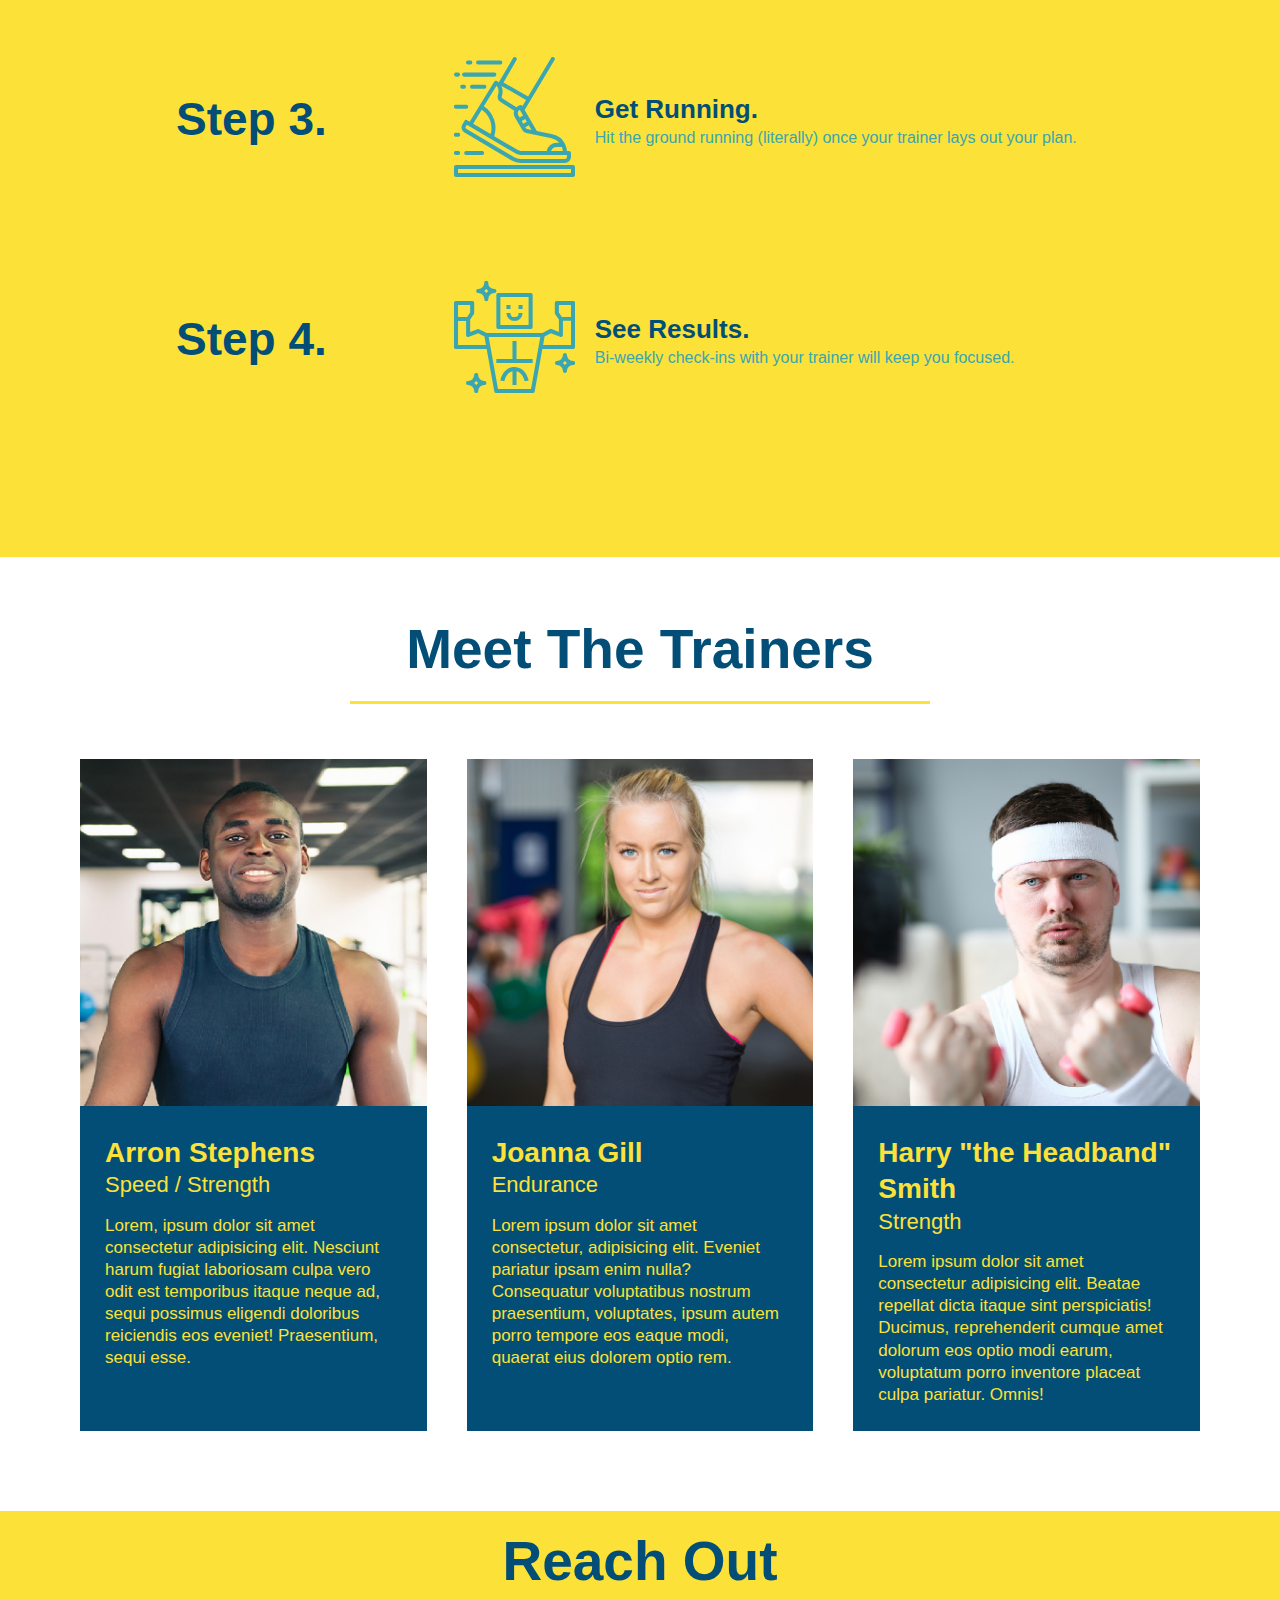
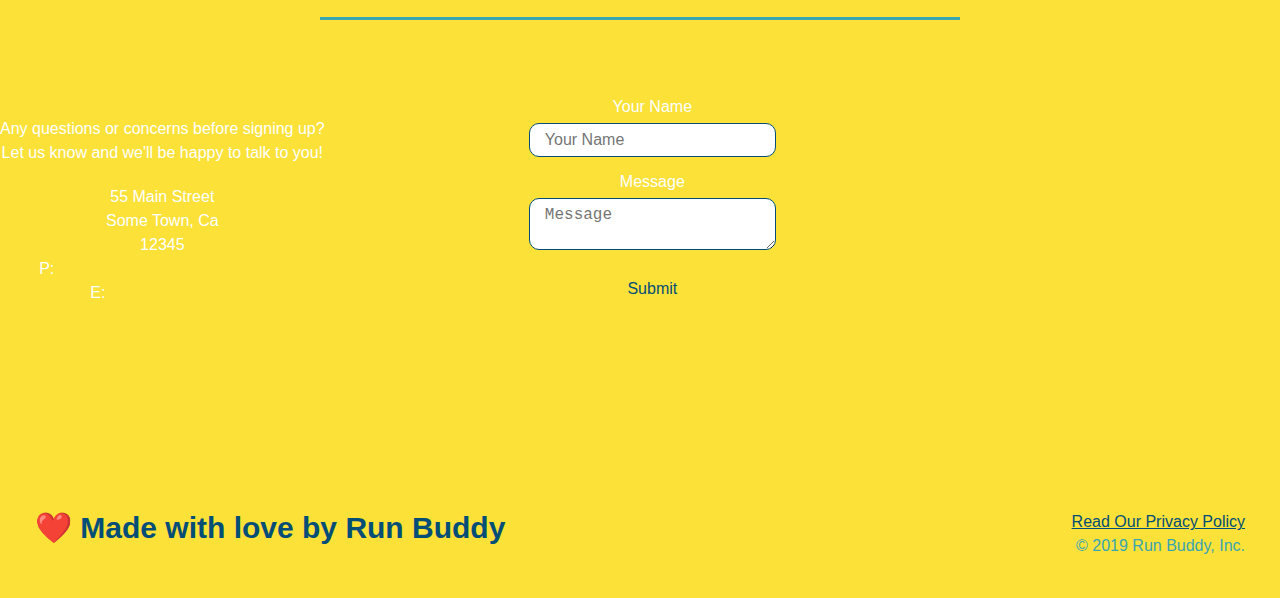
==== commit 9cf18388: "Merge branch 'master' into develop" ====
--- a/index.html
+++ b/index.html
@@ -230,4 +230,4 @@
         </footer>
        
     </body>
-</html>+</html>
--- a/style.css
+++ b/style.css
@@ -372,15 +372,29 @@
 
 .trainer-bio p {
     font-size: 17px;
+ feature/contact-form
     
 }
 
 .contact {
     background: var(--secondary-color);
-}
+
+    line-height: 1.3;
+}
+
+.contact {
+    text-align: center;
+
+    background: #024e76;
 
 .contact h2 {
     color:var(--primary-color);
+}
+
+.contact-info {
+    display: flex;
+    justify-content: space-between;
+    flex-wrap: wrap;
 }
 
 .contact-info {
@@ -414,6 +428,7 @@
 }
 
 .contact-form input, .contact-form textarea {
+
     border: 1px solid var(--secondary-color);
     display: block;
     padding: 7px 15px;
@@ -429,6 +444,14 @@
 .contact-form input:focus, .contact-form textarea:focus {
     background-color: rgba(255,255,255, 1);
     outline: none;  
+    border: 1px solid #024e76;
+    display: block;
+    padding: 7px 15px;
+    font-size: 16px;
+    color: #024e76;
+    width: 100%;
+    margin-bottom: 15px;
+    margin-top: 5px;
 }
 
 .contact-form button {
@@ -540,3 +563,9 @@
     order: 3;
     }
 }
+    background: #fce138;
+    color: #024e76;
+    text-align: center;
+    padding: 15px 0;
+    font-size: 16px;
+}
